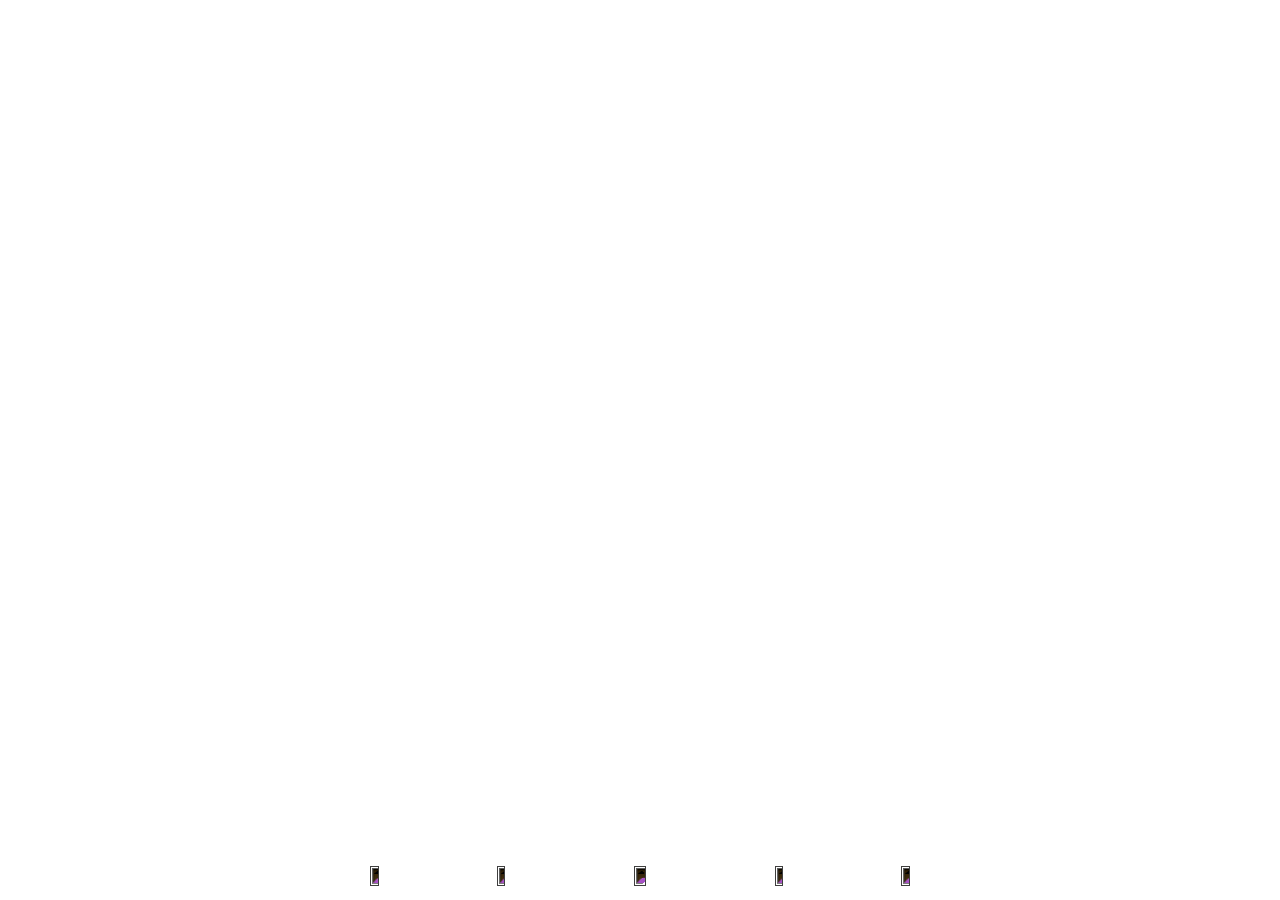
==== docs/index.html @ 8ed99b16 "Update index.html" ====
<!DOCTYPE html>
<html lang="en">
<head>
    <meta charset="UTF-8">
    <meta name="viewport" content="width=device-width, initial-scale=1.0">
    <title>Разворачивающийся список</title>
    <link rel="preconnect" href="https://fonts.googleapis.com">
	<link rel="preconnect" href="https://fonts.gstatic.com" crossorigin>
	<link href="https://fonts.googleapis.com/css2?family=Montserrat:ital,wght@0,100..900;1,100..900&family=Noto+Sans+Symbols:wght@100..900&family=Roboto:ital,wght@0,100;0,300;0,400;0,500;0,700;0,900;1,100;1,300;1,400;1,500;1,700;1,900&display=swap" rel="stylesheet">
	<script src="https://telegram.org/js/telegram-web-app.js?56"></script>
	<meta name="viewport" content="width=device-width, initial-scale=1.0, interactive-widget=resizes-content, viewport-fit=cover">
	<meta name="viewport" content="width=device-width, initial-scale=1.0, user-scalable=no"> <title>Блокировка изменения масштаба</title>
	<script src="https://cdn.jsdelivr.net/npm/axios/dist/axios.min.js"></script>
	<meta name="mobile-web-app-capable" content="yes">
	<script src="https://cdnjs.cloudflare.com/ajax/libs/tinycolor/1.4.2/tinycolor.min.js"></script>
	</style> <script src="https://cdn.jsdelivr.net/npm/canvas-confetti@1.4.0/dist/confetti.browser.min.js"></script>


    <style>
        div {
            position: fixed;
            bottom: 0; /* Расстояние от нижнего края окна */
            left: 0; /* Расстояние от левого края окна (можно поменять на right) */
            width: 100%; /* Чтобы элемент растянулся по всей ширине */
            background-color: var(--tg-theme-button-color); /* Пример фона */
            text-align: center;
            padding-top: 20px;
            padding-bottom: 10px;
            border-top-left-radius: 10px;
            border-top-right-radius: 10px;
        }

        span {
            margin-right: 5px;
            margin-left: 5px;
        }

        img {
            margin-right: 10px;
            margin-left: 10px;
            filter: invert()
        }
    </style>
</head>
<body>

    <div>
        <img src = 'https://cdn-icons-png.flaticon.com/512/813/813670.png' width="8%" height="8%">
        <img src = 'https://cdn-icons-png.flaticon.com/512/3005/3005154.png' width="8%" height="8%">
        <img src = 'https://cdn-icons-png.flaticon.com/512/262/262038.png' width="10%" height="10%">
        <img src = 'https://cdn-icons-png.flaticon.com/512/149/149309.png' width="8%" height="8%">
        <img src = 'https://cdn-icons-png.flaticon.com/512/1159/1159740.png' width="8%" height="8%">
    </div>


</body>
</html>
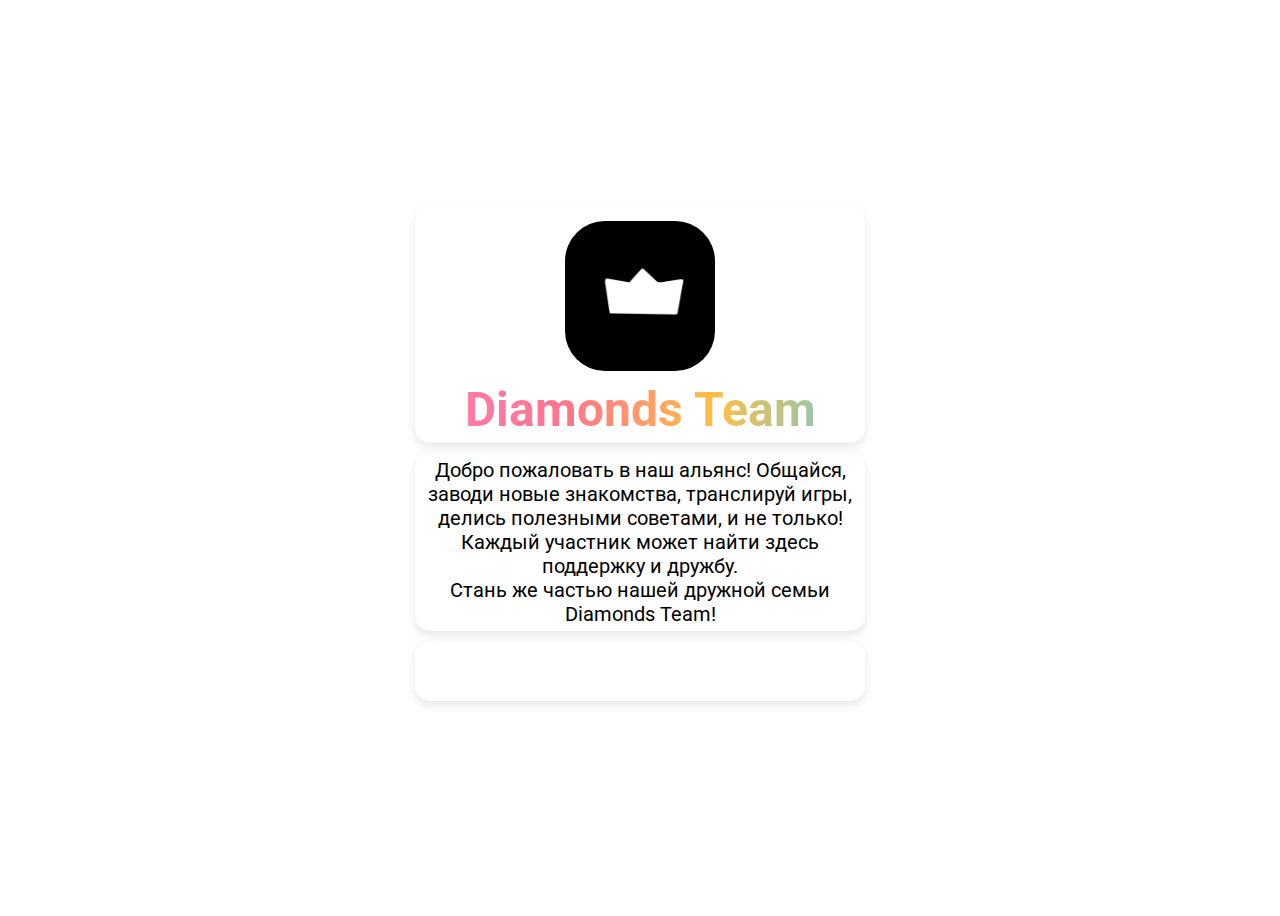
==== commit d9baa30b: "Update index.html" ====
--- a/docs/index.html
+++ b/docs/index.html
@@ -1,10 +1,7 @@
 <!DOCTYPE html>
-<html lang="en">
 <head>
-    <meta charset="UTF-8">
-    <meta name="viewport" content="width=device-width, initial-scale=1.0">
-    <title>Разворачивающийся список</title>
-    <link rel="preconnect" href="https://fonts.googleapis.com">
+	<title>Diamonds Team (тест)</title>
+	<link rel="preconnect" href="https://fonts.googleapis.com">
 	<link rel="preconnect" href="https://fonts.gstatic.com" crossorigin>
 	<link href="https://fonts.googleapis.com/css2?family=Montserrat:ital,wght@0,100..900;1,100..900&family=Noto+Sans+Symbols:wght@100..900&family=Roboto:ital,wght@0,100;0,300;0,400;0,500;0,700;0,900;1,100;1,300;1,400;1,500;1,700;1,900&display=swap" rel="stylesheet">
 	<script src="https://telegram.org/js/telegram-web-app.js?56"></script>
@@ -14,44 +11,553 @@
 	<meta name="mobile-web-app-capable" content="yes">
 	<script src="https://cdnjs.cloudflare.com/ajax/libs/tinycolor/1.4.2/tinycolor.min.js"></script>
 	</style> <script src="https://cdn.jsdelivr.net/npm/canvas-confetti@1.4.0/dist/confetti.browser.min.js"></script>
-
-
-    <style>
-        div {
-            position: fixed;
-            bottom: 0; /* Расстояние от нижнего края окна */
-            left: 0; /* Расстояние от левого края окна (можно поменять на right) */
-            width: 100%; /* Чтобы элемент растянулся по всей ширине */
-            background-color: var(--tg-theme-button-color); /* Пример фона */
-            text-align: center;
-            padding-top: 20px;
-            padding-bottom: 10px;
-            border-top-left-radius: 10px;
-            border-top-right-radius: 10px;
+</head>
+
+<style>
+	
+	:root {
+		--tg-theme-secondary-bg-color: var(--tg-theme-secondary-bg-color);
+		--tg-theme-text-color: var(--tg-theme-text-color);
+		--tg-theme-button-color: var(--tg-theme-button-color);
+		--tg-theme-text-color: var(--tg-theme-text-color);
+		
+	}
+	
+	body {
+		justify-content: center;
+		align-items: center;
+		height: 100vh;
+		text-align: center;
+		display: flex;
+		color: var(--tg-theme-text-color);
+		font-family: 'Roboto', Arial;
+		font-size: 20px;
+		background-color: var(--tg-theme-secondary-bg-color);
+		user-select: none;
+		margin-left: 15px;
+		margin-right: 15px;
+		outline: none;
+	}
+	
+	img {
+		margin: 10px;
+		border: 2px solid var(--tg-theme-button-color);
+		width: 150px;
+		height: 150px;
+		margin-left: auto; margin-right: auto;
+		border-radius: 40px;
+		box-shadow: 0 0 20px var(--tg-theme-button-color);
+		display: block;
+	}
+
+	button {
+		margin: 10px;
+		font-family: 'Roboto', Arial;
+		font-size: 20px;
+		border-radius: 15px;
+		color: white;	
+		margin-left: auto; margin-right: auto;
+		background-color: var(--tg-theme-button-color);
+		border: none;
+		padding: 10px 20px;
+		width: 335px;
+		height: 60px;
+		display: block;
+		cursor: pointer;
+            	transition: transform 0.5s
+	}
+
+	button:active {
+            transform: scale(0.5)
         }
-
-        span {
-            margin-right: 5px;
-            margin-left: 5px;
+	
+	.n {
+		text-align: center;
+		background-color: var(--tg-theme-bg-color);
+		margin-bottom: 10px;
+		padding: 5px;
+		border-radius: 15px;
+		box-shadow: 0 4px 10px rgba(0, 0, 0, 0.1);
+	}
+
+	.p {
+		box-shadow: 0 4px 10px rgba(0, 0, 0, 0.1);
+		background-color: var(--tg-theme-bg-color);
+		border-radius: 15px;
+		padding: 5px;
+		margin: 0;
+		padding-left: 10px;
+		padding-right: 10px;
+	}
+
+	h1 {
+		margin: 0;
+		padding: 0;
+	}
+	
+	h6 {
+		margin: 0;
+		padding-left: 0;
+		padding-right: 0;
+		padding-top: 0;
+		padding-bottom: 0;
+	}
+
+	#block1 {
+		display: block;
+	}
+
+	input {
+		margin-left: auto; margin-right: auto;
+		background-color: var(--tg-theme-secondary-bg-color);
+		border: 2px solid var(--tg-theme-button-color);
+		border-radius: 15px;
+		width: 331px;
+		height: 58px;
+		padding: 0;
+		padding-left: 2px;
+		color: var(--tg-theme-text-color);
+		font-family: 'Roboto', Arial;
+		font-size: 20px;
+		text-transform: uppercase;
+	}
+
+	input:focus {
+		outline: none;
+		box-shadow: 0 0 20px var(--tg-theme-button-color);
+	}
+
+	hr {
+		color: var(--tg-theme-section-separator-color);
+		margin: 6px;
+		width: 40%;
+		margin-left: auto; margin-right: auto;
+	}
+
+	#p1 {
+		margin: 4px;
+	}
+
+	#b {
+	}
+
+	#block2 {
+		display: none;
+	}
+
+	#bst1 {
+	}
+
+	.prodol {
+		width: 100%;
+		box-shadow: 0 4px 10px rgba(0, 0, 0, 0.1);
+	}
+
+	#block3 {
+		display: none;
+	}
+
+	.error {
+		color: red;
+	}
+
+	#no {
+		background-color: red;
+	}
+
+	#block4 {
+		display: none;
+	}
+
+	.checkbox {
+		appearance: none; -webkit-appearance: none; -moz-appearance: none;
+		margin: 10px;
+		border-radius: 5px;
+		color: var(--tg-theme-button-color);
+		background-color: transparent;
+		border: 2px solid var(--tg-theme-button-color);
+		margin-left: 0; margin-right: 0;
+		padding: 0;
+		width: 25px;
+		height: 25px;
+		display: flex;
+	}
+
+	.span {
+		justify-content: center;
+		padding: 0;
+		margin: 0;
+		align-items: center;
+		text-align: center;
+		display: flex;
+	}
+
+	.span input[type='checkbox'] {
+		margin-right: 5px;
+	}
+
+	div {
+		max-width: 450px;
+	}
+
+	.pyst {
+		padding-top: 6px;
+		margin: 0;
+		padding: 0;
+	}
+
+	.blurred {
+        	position: absolute;
+	        top: 0;
+	        left: 0;
+	        width: 100%;
+	        height: 100%;
+		backdrop-filter: blur(30px);
+	        -webkit-backdrop-filter: blur(30px);
+	        display: none;
+	        z-index: 1;
         }
 
-        img {
-            margin-right: 10px;
-            margin-left: 10px;
-            filter: invert()
+	.overlay {
+            position: absolute;
+            top: 50%;
+            left: 50%;
+	    transform: translate(-50%, -50%);
+            -webkit-transform: translate(-50%, -50%);
+            background-color: transparent;
+            padding: 20px;
+            display: none;
+            z-index: 2;
         }
-    </style>
-</head>
-<body>
-
-    <div>
-        <img src = 'https://cdn-icons-png.flaticon.com/512/813/813670.png' width="8%" height="8%">
-        <img src = 'https://cdn-icons-png.flaticon.com/512/3005/3005154.png' width="8%" height="8%">
-        <img src = 'https://cdn-icons-png.flaticon.com/512/262/262038.png' width="10%" height="10%">
-        <img src = 'https://cdn-icons-png.flaticon.com/512/149/149309.png' width="8%" height="8%">
-        <img src = 'https://cdn-icons-png.flaticon.com/512/1159/1159740.png' width="8%" height="8%">
-    </div>
-
+
+	.butt {
+            z-index: 3;
+        }
+
+	.pp {
+		box-shadow: 0 4px 10px rgba(0, 0, 0, 0.1);
+		background-color: var(--tg-theme-bg-color);
+		border-radius: 15px;
+		padding: 5px;
+		margin: 0;
+		padding-left: 10px;
+		padding-right: 10px;
+	}
+
+	#block5 {
+		display: none;
+	}
+
+	.gif {
+		position: absolute;
+		width: 85%;
+	        height: 100%;
+	        display: flex;
+	        align-items: center;
+	        justify-content: center;
+		margin: 0;
+		border: 0;
+		margin-left: 0; margin-right: 0;
+		border-radius: 0;
+		box-shadow: none;
+		display: block;
+		z-index: 1;
+		pointer-events: none;
+	}
+
+	#finish0 {
+		width: 100%;
+	}
+
+	a, a:focus, a:hover, a:active {
+		text-decoration: none;
+		color: var(--tg-theme-button-color);
+	}
+
+	#mmm {
+		margin-top: 0;
+	}
+
+	#zzz2 {
+		margin-bottom: 0;
+		padding-bottom: 0;
+	}
+
+	.zxz {
+            font-size: 3rem;
+            font-weight: bold;
+            background: linear-gradient(90deg, #ff7eb3, #ff758c, #ffbf45, #71c9ce);
+            -webkit-background-clip: text;
+            -webkit-text-fill-color: transparent;
+        }
+	
+</style>
+
+<body>    
+	<div id = 'block1'>
+	<div class = 'n' id = 'bst'>
+	<img
+		src="./DT.jpg"
+		alt="Diamonds Team иконка"
+		width="40%">
+		<h6 class = 'zxz'>Diamonds Team</h6>
+	</div>
+	
+	<div>
+		<p class = 'p' id = 'bst1'>Добро пожаловать в наш альянс! Общайся, заводи новые знакомства, транслируй игры, делись полезными советами, и не только! Каждый участник может найти здесь поддержку и дружбу.<br>Стань же частью нашей дружной семьи Diamonds Team!</p>
+		<button id = 'prodol' class = 'prodol' onclick = 'x()'>Продолжить</button>
+	</div>
+	</div>
+
+	<div id = 'block2'>
+		<h1>Авторизация</h1>
+	<div class = 'n' id = 'b'>
+		<p id = 'p1'>Для того, чтобы пройти дальше, тебе нужно ввести свой игровой тег-ID.</p>
+		<input id = 'avt' placeholder = '#EXAMPLE' value = '#' onkeydown="a(event)"><br>
+		<button id = 'yyy' onclick = 'y()'>Авторизоваться</button>
+	</div>
+		<p id = 'prover' class = 'error'></p>
+	</div>
+
+	
+	<div class="blurred"></div>
+	<div id = 'false_club' class = 'overlay'>
+		<div class = 'pp'>
+			<h1>Ты уверен?</h1>
+			<hr>
+			<p class = 'pyst'>Судя по данным твоего игрового аккаунта, ты не являешься участником альянса Diamonds Team.<br>Всё ровно хочешь продолжить вступление?</p>
+			<button onclick = 'b()'>Продолжить</button>
+			<button onclick = 'b1()'>Отмена</button>
+		</div>
+	</div>
+	
+	<div id = 'block3' class = 'content'>
+		<div class = 'n'>
+			<img id = 'icon' src = ''>
+			<h1 id = 'nick''></h1>
+		</div>
+		
+		<div class = 'p'>
+			<p class = 'pyst'>Это твой игровой аккаунт?</p>
+		
+			<button onclick = 'z()'>Да</button>
+			<button id = 'no'>Нет</button>
+		</div>
+	</div>
+
+	<div id = 'block4' id = 'zzz2'>
+		<a href = 'https://telegra.ph/DOBRO-POZHALOVAT-V-DIMONDS-TEAM-14-05-22' target="_blank"><h1>Правила</h1></a>
+		<p class = 'n' id = 'mmm'>На этом этапе тебе необходимо ознакомиться с основными правилами альянса. Это важно, чтобы в дальнейшем избежать ошибок, которые могут повлечь за собой последствия в виде наказаний. Мы стремимся создать дружелюбную и безопасную среду для всех участников, поэтому соблюдение правил является обязательным.
+Нажимая на галочку ниже, ты подтверждаешь своё ознакомление с правилами и их соблюдение</p>
+		<div class = 'p'>
+		<label class = 'span'>
+			<input type = 'checkbox' class = 'checkbox' id = 'zzz'>
+			<span>Я подтверждаю.</span>
+		</label>
+		<button id = 'zzz1' disabled onclick = 'v()'>Продолжить</button>
+		</div>
+	</div>
+
+	<div id = 'block5'>
+		<convas id = 'gif'></convas>
+		<h1>Финиш!</h1>
+		<p class = 'p'>Поздравляю! Ты успешно прошел все этапы вступления в наш альянс. Остался последний шаг. Присоединяйся к нашему Telegram-чату, чтобы быть в курсе всех новостей и событий. Мы уверены, что вместе мы сможем достичь новых высот и преодолеть любые препятствия. Нажми на ссылку ниже, чтобы присоединиться:</p>
+		<button onclick = "finishh()" id = 'finish0'>Присоединиться</button>
+	</div>
+	
+	<script>
+		const bg = getComputedStyle(document.documentElement).getPropertyValue ('--tg-theme-secondary-bg-color');
+		const bg1 = getComputedStyle(document.documentElement).getPropertyValue('--tg-theme-bg-color');
+
+		const bg2 = getComputedStyle(document.documentElement).getPropertyValue('--tg-theme-button-color');
+		const bg3 = getComputedStyle(document.documentElement).getPropertyValue('--tg-theme-text-color');
+		
+		function tema () {
+			const color = tinycolor(bg1).darken(5).toString();
+			if (Telegram.WebApp.colorScheme === 'dark') {
+				document.addEventListener('DOMContentLoaded', () => {
+	    				const elements = document.querySelectorAll('.n');
+	    				elements.forEach(element => {
+	        				element.style.setProperty('background-color', color);
+	    				});
+					
+					const elements1 = document.querySelectorAll('.p');
+					elements1.forEach(element => {
+	        				element.style.setProperty('background-color', color);
+	    				});
+				});
+			} else {
+				document.addEventListener('DOMContentLoaded', () => {
+	    				const elements = document.querySelectorAll('body');
+	    				elements.forEach(element => {
+	        				element.style.setProperty('background-color', color);
+	    				});
+				});
+			}
+		}
+		
+		function tema1 () {
+			document.addEventListener('DOMContentLoaded', () => {
+				const buttons = document.querySelectorAll('button');
+        			buttons.forEach(button => {
+        				button.style.setProperty('color', 'black');
+    				});
+			});
+		}
+
+		if (bg === bg1) {
+			tema ();
+		}
+			
+		if (bg3 === bg2) {
+			tema1 ();
+		}
+		
+		/* if (Telegram.WebApp.platform === 'ios') {
+			if (Telegram.WebApp.colorScheme === 'dark') {
+				document.addEventListener('DOMContentLoaded', () => {
+		    			const elements = document.querySelectorAll('.n');
+		    			elements.forEach(element => {
+		        			element.style.setProperty('background-color', bg);
+		    			});
+						
+					const elements1 = document.querySelectorAll('.p');
+					elements1.forEach(element => {
+		        			element.style.setProperty('background-color', bg);
+		    			});
+				});
+	
+				document.addEventListener('DOMContentLoaded', () => {
+		    			const elements = document.querySelectorAll('body');
+		    			elements.forEach(element => {
+		        			element.style.setProperty('background-color', bg1);
+		    			});
+				});
+			}
+		} */
+		
+	</script>
+	
+	<script>
+		function x() {
+			document.getElementById ('block1').style.display = 'none';
+			document.getElementById ('block2').style.display = 'block';
+		}
+
+		let tg = window.Telegram.WebApp;
+		tg.expand();
+	</script>
+
+	<script>
+		function a(event) { 
+			if (event.key === "Enter") {
+				y();
+			}
+		}
+
+		function b() {
+			const blurred = document.querySelector('.blurred');
+		        const overlay = document.querySelector('.overlay');
+		        blurred.style.display = 'none';
+		        overlay.style.display = 'none';
+		        overlay.style.filter = 'block';
+			document.getElementById ('block3').style.display = 'none';
+			document.getElementById ('false_club').style.display = 'none';
+			document.getElementById ('block4').style.display = 'block';
+		}
+
+		function b1() {
+			Telegram.WebApp.close();
+		}
+			
+		function y() {
+			var g = document.getElementById ('avt').value;
+			var g1 = g.substring(1);
+			if (g === '' || g1 === '') {
+				var er = document.getElementById ('prover');
+				er.innerHTML = '*Поле ввода не содержит никакой информации. Пожалуйста, заполни его.'
+			}
+			else if (g.includes ('#')) {
+				axios.get('https://noone0001.pythonanywhere.com/profile/' + g1)
+				.then(response => {
+					zapr = response.data
+					if (response.data.status === 'tr') {
+						var icon = document.getElementById('icon');
+						icon.src = response.data.icon;
+	
+						var nick = document.getElementById('nick');
+						nick.innerHTML = response.data.name;
+							
+						document.getElementById ('block2').style.display = 'none';
+						document.getElementById ('block3').style.display = 'block';
+					} else {
+						var er = document.getElementById ('prover');
+						er.innerHTML = '*Некорректный тег-ID. Попробуй ещё раз.';
+					}
+				});
+				
+			} else {
+				var er = document.getElementById ('prover');
+				er.innerHTML = '*Игровой тег-ID должен содержать символ "#".'
+			}
+		}
+		
+		function z() {
+			if (zapr.club === 'Green Diamond' || zapr.club === 'Red Diamonds' || zapr.club === 'Blue Diamonds' || zapr.club === 'Pink Diamonds') {
+				document.getElementById ('block3').style.display = 'none';
+				document.getElementById ('block4').style.display = 'block';
+			
+			} else {
+				// document.getElementById ('block3').style.display = 'none';
+				// document.getElementById ('false_club').style.display = 'block';
+		        	const blurred = document.querySelector('.blurred');
+		            	const overlay = document.querySelector('.overlay');
+		            	blurred.style.display = 'block';
+		            	overlay.style.display = 'block';
+		            	overlay.style.filter = 'none';
+			        
+			}
+		}
+
+		document.getElementById('zzz').addEventListener('change', function() { 
+			document.getElementById('zzz1').disabled = !this.checked; 
+		});
+		
+		function v() {
+			document.getElementById ('block4').style.display = 'none';
+			document.getElementById ('block5').style.display = 'block';
+
+		function createConfetti() {
+            		confetti ({
+	                	particleCount: 50,
+	                	angle: 90,
+	                	spread: 90,
+	                	startVelocity: 60,
+	                	origin: { x: Math.random(), y: 0 },
+	                	ticks: 300,
+	                	gravity: 1,
+	                	colors: ['#ff5733', '#33ff57', '#3357ff', '#ff33a1', '#a133ff']
+	            	});
+        	}
+
+        // Создаем конфетти каждые 50 миллисекунд
+        setInterval(createConfetti, 100);
+		}
+
+	function finishh() {
+		let data = {
+			stat: 'tr',
+			name: zapr.name,
+			club: zapr.club
+		}
+
+		const tg = window.Telegram.WebApp;
+		tg.sendData(JSON.stringify(data));
+		Telegram.WebApp.close();
+		window.location.href = 'https://t.me/diamondsteam_bs';
+	}
+		
+	</script>
 
 </body>
-</html>
+</html>	
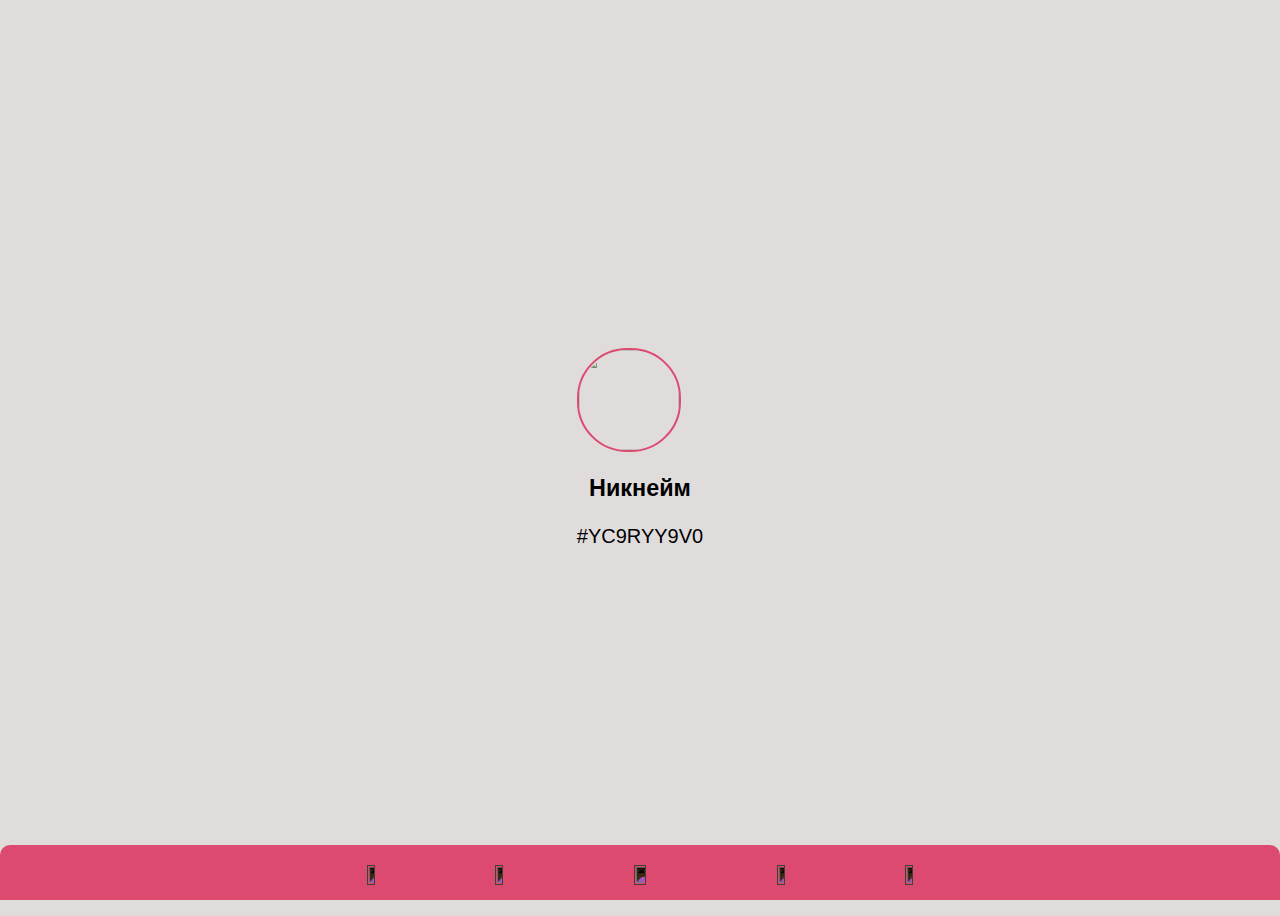
==== commit 386a3b06: "Update index.html" ====
--- a/docs/index.html
+++ b/docs/index.html
@@ -1,563 +1,121 @@
 <!DOCTYPE html>
+<html lang="en">
 <head>
-	<title>Diamonds Team (тест)</title>
-	<link rel="preconnect" href="https://fonts.googleapis.com">
-	<link rel="preconnect" href="https://fonts.gstatic.com" crossorigin>
-	<link href="https://fonts.googleapis.com/css2?family=Montserrat:ital,wght@0,100..900;1,100..900&family=Noto+Sans+Symbols:wght@100..900&family=Roboto:ital,wght@0,100;0,300;0,400;0,500;0,700;0,900;1,100;1,300;1,400;1,500;1,700;1,900&display=swap" rel="stylesheet">
-	<script src="https://telegram.org/js/telegram-web-app.js?56"></script>
-	<meta name="viewport" content="width=device-width, initial-scale=1.0, interactive-widget=resizes-content, viewport-fit=cover">
-	<meta name="viewport" content="width=device-width, initial-scale=1.0, user-scalable=no"> <title>Блокировка изменения масштаба</title>
-	<script src="https://cdn.jsdelivr.net/npm/axios/dist/axios.min.js"></script>
-	<meta name="mobile-web-app-capable" content="yes">
-	<script src="https://cdnjs.cloudflare.com/ajax/libs/tinycolor/1.4.2/tinycolor.min.js"></script>
-	</style> <script src="https://cdn.jsdelivr.net/npm/canvas-confetti@1.4.0/dist/confetti.browser.min.js"></script>
-</head>
+    <meta charset="UTF-8">
+    <meta name="viewport" content="width=device-width, initial-scale=1.0">
+    <title>Разворачивающийся список</title>
 
-<style>
-	
-	:root {
-		--tg-theme-secondary-bg-color: var(--tg-theme-secondary-bg-color);
-		--tg-theme-text-color: var(--tg-theme-text-color);
-		--tg-theme-button-color: var(--tg-theme-button-color);
-		--tg-theme-text-color: var(--tg-theme-text-color);
-		
-	}
-	
-	body {
-		justify-content: center;
-		align-items: center;
-		height: 100vh;
-		text-align: center;
-		display: flex;
-		color: var(--tg-theme-text-color);
-		font-family: 'Roboto', Arial;
-		font-size: 20px;
-		background-color: var(--tg-theme-secondary-bg-color);
-		user-select: none;
-		margin-left: 15px;
-		margin-right: 15px;
-		outline: none;
-	}
-	
-	img {
-		margin: 10px;
-		border: 2px solid var(--tg-theme-button-color);
-		width: 150px;
-		height: 150px;
-		margin-left: auto; margin-right: auto;
-		border-radius: 40px;
-		box-shadow: 0 0 20px var(--tg-theme-button-color);
-		display: block;
-	}
 
-	button {
-		margin: 10px;
-		font-family: 'Roboto', Arial;
-		font-size: 20px;
-		border-radius: 15px;
-		color: white;	
-		margin-left: auto; margin-right: auto;
-		background-color: var(--tg-theme-button-color);
-		border: none;
-		padding: 10px 20px;
-		width: 335px;
-		height: 60px;
-		display: block;
-		cursor: pointer;
-            	transition: transform 0.5s
-	}
+    <style>
+        body {
+            justify-content: center;
+            align-items: center;
+            height: 100vh;
+            text-align: center;
+            display: flex;
+            color: var(--tg-theme-text-color);
+            font-family: 'Roboto', Arial;
+            font-size: 20px;
+            background-color: rgb(224, 220, 220);
+            user-select: none;
+            margin-left: 15px;
+            margin-right: 15px;
+            outline: none;
+	    }
 
-	button:active {
-            transform: scale(0.5)
-        }
-	
-	.n {
-		text-align: center;
-		background-color: var(--tg-theme-bg-color);
-		margin-bottom: 10px;
-		padding: 5px;
-		border-radius: 15px;
-		box-shadow: 0 4px 10px rgba(0, 0, 0, 0.1);
-	}
+        #menu {
+            position: fixed;
+            bottom: 0;
+            left: 0;
+            width: 100%;
+            background-color: rgb(221, 74, 111);
+            text-align: center;
+            padding-top: 20px;
+            padding-bottom: 10px;
+            border-top-left-radius: 10px;
+            border-top-right-radius: 10px;
+            transition: 500ms;
 
-	.p {
-		box-shadow: 0 4px 10px rgba(0, 0, 0, 0.1);
-		background-color: var(--tg-theme-bg-color);
-		border-radius: 15px;
-		padding: 5px;
-		margin: 0;
-		padding-left: 10px;
-		padding-right: 10px;
-	}
-
-	h1 {
-		margin: 0;
-		padding: 0;
-	}
-	
-	h6 {
-		margin: 0;
-		padding-left: 0;
-		padding-right: 0;
-		padding-top: 0;
-		padding-bottom: 0;
-	}
-
-	#block1 {
-		display: block;
-	}
-
-	input {
-		margin-left: auto; margin-right: auto;
-		background-color: var(--tg-theme-secondary-bg-color);
-		border: 2px solid var(--tg-theme-button-color);
-		border-radius: 15px;
-		width: 331px;
-		height: 58px;
-		padding: 0;
-		padding-left: 2px;
-		color: var(--tg-theme-text-color);
-		font-family: 'Roboto', Arial;
-		font-size: 20px;
-		text-transform: uppercase;
-	}
-
-	input:focus {
-		outline: none;
-		box-shadow: 0 0 20px var(--tg-theme-button-color);
-	}
-
-	hr {
-		color: var(--tg-theme-section-separator-color);
-		margin: 6px;
-		width: 40%;
-		margin-left: auto; margin-right: auto;
-	}
-
-	#p1 {
-		margin: 4px;
-	}
-
-	#b {
-	}
-
-	#block2 {
-		display: none;
-	}
-
-	#bst1 {
-	}
-
-	.prodol {
-		width: 100%;
-		box-shadow: 0 4px 10px rgba(0, 0, 0, 0.1);
-	}
-
-	#block3 {
-		display: none;
-	}
-
-	.error {
-		color: red;
-	}
-
-	#no {
-		background-color: red;
-	}
-
-	#block4 {
-		display: none;
-	}
-
-	.checkbox {
-		appearance: none; -webkit-appearance: none; -moz-appearance: none;
-		margin: 10px;
-		border-radius: 5px;
-		color: var(--tg-theme-button-color);
-		background-color: transparent;
-		border: 2px solid var(--tg-theme-button-color);
-		margin-left: 0; margin-right: 0;
-		padding: 0;
-		width: 25px;
-		height: 25px;
-		display: flex;
-	}
-
-	.span {
-		justify-content: center;
-		padding: 0;
-		margin: 0;
-		align-items: center;
-		text-align: center;
-		display: flex;
-	}
-
-	.span input[type='checkbox'] {
-		margin-right: 5px;
-	}
-
-	div {
-		max-width: 450px;
-	}
-
-	.pyst {
-		padding-top: 6px;
-		margin: 0;
-		padding: 0;
-	}
-
-	.blurred {
-        	position: absolute;
-	        top: 0;
-	        left: 0;
-	        width: 100%;
-	        height: 100%;
-		backdrop-filter: blur(30px);
-	        -webkit-backdrop-filter: blur(30px);
-	        display: none;
-	        z-index: 1;
         }
 
-	.overlay {
-            position: absolute;
-            top: 50%;
-            left: 50%;
-	    transform: translate(-50%, -50%);
-            -webkit-transform: translate(-50%, -50%);
-            background-color: transparent;
-            padding: 20px;
-            display: none;
-            z-index: 2;
+        span {
+            margin-right: 5px;
+            margin-left: 5px;
         }
 
-	.butt {
-            z-index: 3;
+        .menu_button {
+            margin-right: 10px;
+            margin-left: 10px;
+            filter: invert()
         }
 
-	.pp {
-		box-shadow: 0 4px 10px rgba(0, 0, 0, 0.1);
-		background-color: var(--tg-theme-bg-color);
-		border-radius: 15px;
-		padding: 5px;
-		margin: 0;
-		padding-left: 10px;
-		padding-right: 10px;
-	}
+        .ava {
+            border: 2px solid rgb(221, 74, 111);
+            width: 100px;
+            height: 100px;
+            overflow: hidden;
+            border-radius: 50px;
+        }
 
-	#block5 {
-		display: none;
-	}
+        .data {
+        }
 
-	.gif {
-		position: absolute;
-		width: 85%;
-	        height: 100%;
-	        display: flex;
-	        align-items: center;
-	        justify-content: center;
-		margin: 0;
-		border: 0;
-		margin-left: 0; margin-right: 0;
-		border-radius: 0;
-		box-shadow: none;
-		display: block;
-		z-index: 1;
-		pointer-events: none;
-	}
+        #dt {
+            position: fixed;
+            top: 0;
+            left: 0;
+            width: 100%;
+            background-color: rgb(221, 74, 111);
+            text-align: center;
+            padding-top: 0;
+            padding-bottom: 2px;
+            opacity: 0.5;
+        }
 
-	#finish0 {
-		width: 100%;
-	}
+        #gl {
+            transition: 500ms;
+        }
 
-	a, a:focus, a:hover, a:active {
-		text-decoration: none;
-		color: var(--tg-theme-button-color);
-	}
+    </style>
+</head>
+<body>
+    <div id = 'gl' onclick="pyst()">
+        <div class="zag">
+            <div class = 'ava'><img src = 'https://avatanplus.com/files/photos/mid/5ed4f2ff1b7441726fd53488.png' width="100%" height="100%"></div>
+            <h3 class = 'data'>Никнейм</h3>
+            <p class = 'data'>#YC9RYY9V0</p>
+        </div>
+    </div>
 
-	#mmm {
-		margin-top: 0;
-	}
+    <div id="menu">
+        <img src = 'https://cdn-icons-png.flaticon.com/512/813/813670.png' width="8%" height="8%" class = 'menu_button'>
+        <img src = 'https://cdn-icons-png.flaticon.com/512/3005/3005154.png' width="8%" height="8%" class = 'menu_button'>
+        <img src = 'https://cdn-icons-png.flaticon.com/512/262/262038.png' width="10%" height="10%" class = 'menu_button' onclick = 'plus()'>
+        <img src = 'https://cdn-icons-png.flaticon.com/512/149/149309.png' width="8%" height="8%" class = 'menu_button'>
+        <img src = 'https://cdn-icons-png.flaticon.com/512/1159/1159740.png' width="8%" height="8%" class = 'menu_button'>
+    </div>
 
-	#zzz2 {
-		margin-bottom: 0;
-		padding-bottom: 0;
-	}
+    <script>
+        function plus() {
+            const menu = document.getElementById("menu");
+            if (menu.style.paddingTop === '20px') {
+                menu.style.paddingTop = '200px';
+                const gl = document.getElementById("gl");
+                gl.style.filter = 'blur(5px)';
+            } else {
+                menu.style.paddingTop = '20px';
+                const gl = document.getElementById("gl");
+                gl.style.filter = 'blur(0)';
+            }
+        }
 
-	.zxz {
-            font-size: 3rem;
-            font-weight: bold;
-            background: linear-gradient(90deg, #ff7eb3, #ff758c, #ffbf45, #71c9ce);
-            -webkit-background-clip: text;
-            -webkit-text-fill-color: transparent;
+        function pyst() {
+            const gl = document.getElementById("gl");
+            if (gl.style.filter === 'blur(5px)') {
+                document.getElementById("menu").style.paddingTop = '20px';
+                gl.style.filter = 'blur(0)'
+            }
         }
-	
-</style>
-
-<body>    
-	<div id = 'block1'>
-	<div class = 'n' id = 'bst'>
-	<img
-		src="./DT.jpg"
-		alt="Diamonds Team иконка"
-		width="40%">
-		<h6 class = 'zxz'>Diamonds Team</h6>
-	</div>
-	
-	<div>
-		<p class = 'p' id = 'bst1'>Добро пожаловать в наш альянс! Общайся, заводи новые знакомства, транслируй игры, делись полезными советами, и не только! Каждый участник может найти здесь поддержку и дружбу.<br>Стань же частью нашей дружной семьи Diamonds Team!</p>
-		<button id = 'prodol' class = 'prodol' onclick = 'x()'>Продолжить</button>
-	</div>
-	</div>
-
-	<div id = 'block2'>
-		<h1>Авторизация</h1>
-	<div class = 'n' id = 'b'>
-		<p id = 'p1'>Для того, чтобы пройти дальше, тебе нужно ввести свой игровой тег-ID.</p>
-		<input id = 'avt' placeholder = '#EXAMPLE' value = '#' onkeydown="a(event)"><br>
-		<button id = 'yyy' onclick = 'y()'>Авторизоваться</button>
-	</div>
-		<p id = 'prover' class = 'error'></p>
-	</div>
-
-	
-	<div class="blurred"></div>
-	<div id = 'false_club' class = 'overlay'>
-		<div class = 'pp'>
-			<h1>Ты уверен?</h1>
-			<hr>
-			<p class = 'pyst'>Судя по данным твоего игрового аккаунта, ты не являешься участником альянса Diamonds Team.<br>Всё ровно хочешь продолжить вступление?</p>
-			<button onclick = 'b()'>Продолжить</button>
-			<button onclick = 'b1()'>Отмена</button>
-		</div>
-	</div>
-	
-	<div id = 'block3' class = 'content'>
-		<div class = 'n'>
-			<img id = 'icon' src = ''>
-			<h1 id = 'nick''></h1>
-		</div>
-		
-		<div class = 'p'>
-			<p class = 'pyst'>Это твой игровой аккаунт?</p>
-		
-			<button onclick = 'z()'>Да</button>
-			<button id = 'no'>Нет</button>
-		</div>
-	</div>
-
-	<div id = 'block4' id = 'zzz2'>
-		<a href = 'https://telegra.ph/DOBRO-POZHALOVAT-V-DIMONDS-TEAM-14-05-22' target="_blank"><h1>Правила</h1></a>
-		<p class = 'n' id = 'mmm'>На этом этапе тебе необходимо ознакомиться с основными правилами альянса. Это важно, чтобы в дальнейшем избежать ошибок, которые могут повлечь за собой последствия в виде наказаний. Мы стремимся создать дружелюбную и безопасную среду для всех участников, поэтому соблюдение правил является обязательным.
-Нажимая на галочку ниже, ты подтверждаешь своё ознакомление с правилами и их соблюдение</p>
-		<div class = 'p'>
-		<label class = 'span'>
-			<input type = 'checkbox' class = 'checkbox' id = 'zzz'>
-			<span>Я подтверждаю.</span>
-		</label>
-		<button id = 'zzz1' disabled onclick = 'v()'>Продолжить</button>
-		</div>
-	</div>
-
-	<div id = 'block5'>
-		<convas id = 'gif'></convas>
-		<h1>Финиш!</h1>
-		<p class = 'p'>Поздравляю! Ты успешно прошел все этапы вступления в наш альянс. Остался последний шаг. Присоединяйся к нашему Telegram-чату, чтобы быть в курсе всех новостей и событий. Мы уверены, что вместе мы сможем достичь новых высот и преодолеть любые препятствия. Нажми на ссылку ниже, чтобы присоединиться:</p>
-		<button onclick = "finishh()" id = 'finish0'>Присоединиться</button>
-	</div>
-	
-	<script>
-		const bg = getComputedStyle(document.documentElement).getPropertyValue ('--tg-theme-secondary-bg-color');
-		const bg1 = getComputedStyle(document.documentElement).getPropertyValue('--tg-theme-bg-color');
-
-		const bg2 = getComputedStyle(document.documentElement).getPropertyValue('--tg-theme-button-color');
-		const bg3 = getComputedStyle(document.documentElement).getPropertyValue('--tg-theme-text-color');
-		
-		function tema () {
-			const color = tinycolor(bg1).darken(5).toString();
-			if (Telegram.WebApp.colorScheme === 'dark') {
-				document.addEventListener('DOMContentLoaded', () => {
-	    				const elements = document.querySelectorAll('.n');
-	    				elements.forEach(element => {
-	        				element.style.setProperty('background-color', color);
-	    				});
-					
-					const elements1 = document.querySelectorAll('.p');
-					elements1.forEach(element => {
-	        				element.style.setProperty('background-color', color);
-	    				});
-				});
-			} else {
-				document.addEventListener('DOMContentLoaded', () => {
-	    				const elements = document.querySelectorAll('body');
-	    				elements.forEach(element => {
-	        				element.style.setProperty('background-color', color);
-	    				});
-				});
-			}
-		}
-		
-		function tema1 () {
-			document.addEventListener('DOMContentLoaded', () => {
-				const buttons = document.querySelectorAll('button');
-        			buttons.forEach(button => {
-        				button.style.setProperty('color', 'black');
-    				});
-			});
-		}
-
-		if (bg === bg1) {
-			tema ();
-		}
-			
-		if (bg3 === bg2) {
-			tema1 ();
-		}
-		
-		/* if (Telegram.WebApp.platform === 'ios') {
-			if (Telegram.WebApp.colorScheme === 'dark') {
-				document.addEventListener('DOMContentLoaded', () => {
-		    			const elements = document.querySelectorAll('.n');
-		    			elements.forEach(element => {
-		        			element.style.setProperty('background-color', bg);
-		    			});
-						
-					const elements1 = document.querySelectorAll('.p');
-					elements1.forEach(element => {
-		        			element.style.setProperty('background-color', bg);
-		    			});
-				});
-	
-				document.addEventListener('DOMContentLoaded', () => {
-		    			const elements = document.querySelectorAll('body');
-		    			elements.forEach(element => {
-		        			element.style.setProperty('background-color', bg1);
-		    			});
-				});
-			}
-		} */
-		
-	</script>
-	
-	<script>
-		function x() {
-			document.getElementById ('block1').style.display = 'none';
-			document.getElementById ('block2').style.display = 'block';
-		}
-
-		let tg = window.Telegram.WebApp;
-		tg.expand();
-	</script>
-
-	<script>
-		function a(event) { 
-			if (event.key === "Enter") {
-				y();
-			}
-		}
-
-		function b() {
-			const blurred = document.querySelector('.blurred');
-		        const overlay = document.querySelector('.overlay');
-		        blurred.style.display = 'none';
-		        overlay.style.display = 'none';
-		        overlay.style.filter = 'block';
-			document.getElementById ('block3').style.display = 'none';
-			document.getElementById ('false_club').style.display = 'none';
-			document.getElementById ('block4').style.display = 'block';
-		}
-
-		function b1() {
-			Telegram.WebApp.close();
-		}
-			
-		function y() {
-			var g = document.getElementById ('avt').value;
-			var g1 = g.substring(1);
-			if (g === '' || g1 === '') {
-				var er = document.getElementById ('prover');
-				er.innerHTML = '*Поле ввода не содержит никакой информации. Пожалуйста, заполни его.'
-			}
-			else if (g.includes ('#')) {
-				axios.get('https://noone0001.pythonanywhere.com/profile/' + g1)
-				.then(response => {
-					zapr = response.data
-					if (response.data.status === 'tr') {
-						var icon = document.getElementById('icon');
-						icon.src = response.data.icon;
-	
-						var nick = document.getElementById('nick');
-						nick.innerHTML = response.data.name;
-							
-						document.getElementById ('block2').style.display = 'none';
-						document.getElementById ('block3').style.display = 'block';
-					} else {
-						var er = document.getElementById ('prover');
-						er.innerHTML = '*Некорректный тег-ID. Попробуй ещё раз.';
-					}
-				});
-				
-			} else {
-				var er = document.getElementById ('prover');
-				er.innerHTML = '*Игровой тег-ID должен содержать символ "#".'
-			}
-		}
-		
-		function z() {
-			if (zapr.club === 'Green Diamond' || zapr.club === 'Red Diamonds' || zapr.club === 'Blue Diamonds' || zapr.club === 'Pink Diamonds') {
-				document.getElementById ('block3').style.display = 'none';
-				document.getElementById ('block4').style.display = 'block';
-			
-			} else {
-				// document.getElementById ('block3').style.display = 'none';
-				// document.getElementById ('false_club').style.display = 'block';
-		        	const blurred = document.querySelector('.blurred');
-		            	const overlay = document.querySelector('.overlay');
-		            	blurred.style.display = 'block';
-		            	overlay.style.display = 'block';
-		            	overlay.style.filter = 'none';
-			        
-			}
-		}
-
-		document.getElementById('zzz').addEventListener('change', function() { 
-			document.getElementById('zzz1').disabled = !this.checked; 
-		});
-		
-		function v() {
-			document.getElementById ('block4').style.display = 'none';
-			document.getElementById ('block5').style.display = 'block';
-
-		function createConfetti() {
-            		confetti ({
-	                	particleCount: 50,
-	                	angle: 90,
-	                	spread: 90,
-	                	startVelocity: 60,
-	                	origin: { x: Math.random(), y: 0 },
-	                	ticks: 300,
-	                	gravity: 1,
-	                	colors: ['#ff5733', '#33ff57', '#3357ff', '#ff33a1', '#a133ff']
-	            	});
-        	}
-
-        // Создаем конфетти каждые 50 миллисекунд
-        setInterval(createConfetti, 100);
-		}
-
-	function finishh() {
-		let data = {
-			stat: 'tr',
-			name: zapr.name,
-			club: zapr.club
-		}
-
-		const tg = window.Telegram.WebApp;
-		tg.sendData(JSON.stringify(data));
-		Telegram.WebApp.close();
-		window.location.href = 'https://t.me/diamondsteam_bs';
-	}
-		
-	</script>
-
+    </script>
 </body>
-</html>	
+</html>
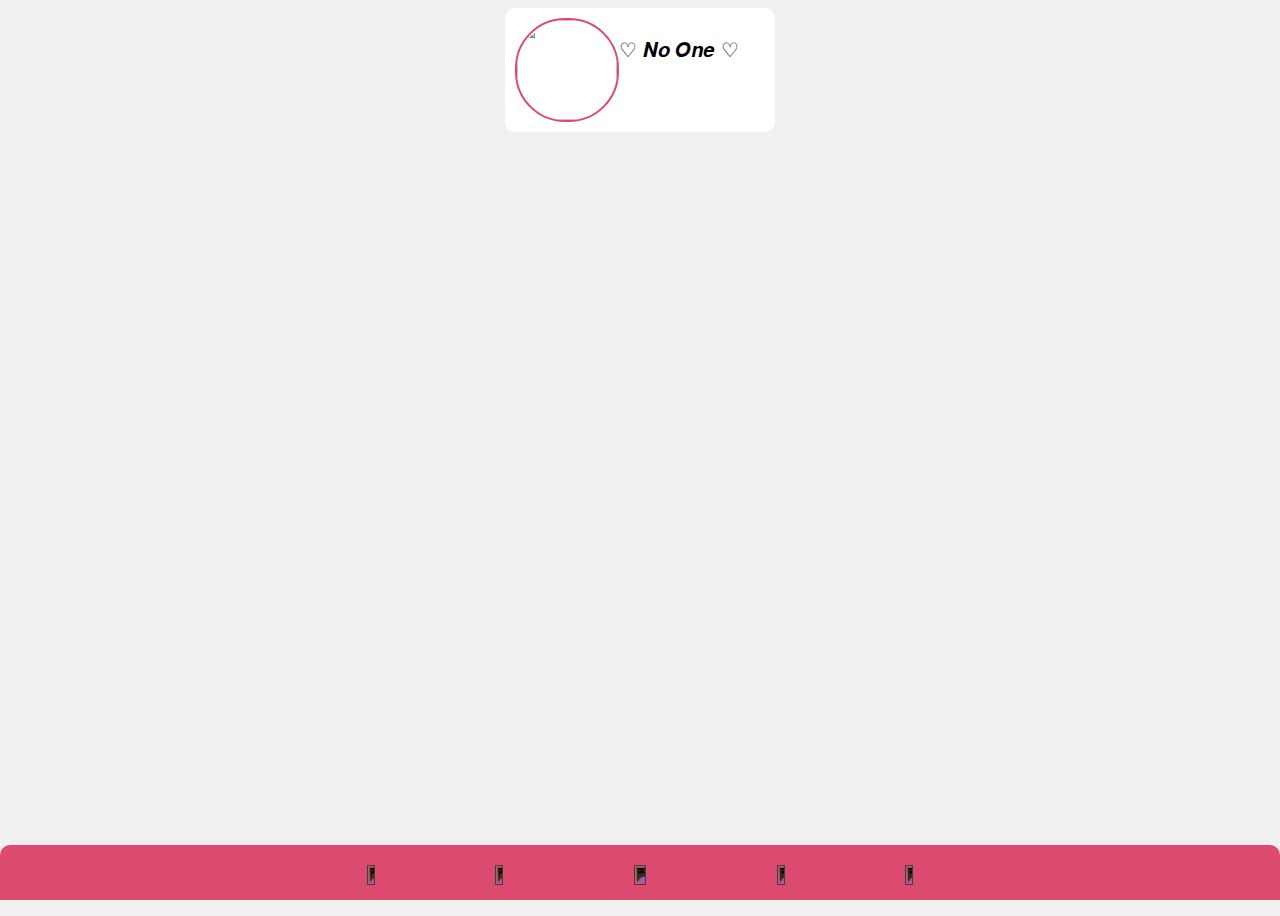
==== commit 9477cddd: "Update index.html" ====
--- a/docs/index.html
+++ b/docs/index.html
@@ -9,14 +9,13 @@
     <style>
         body {
             justify-content: center;
-            align-items: center;
             height: 100vh;
             text-align: center;
             display: flex;
             color: var(--tg-theme-text-color);
             font-family: 'Roboto', Arial;
             font-size: 20px;
-            background-color: rgb(224, 220, 220);
+            background-color: rgb(240, 240, 240);
             user-select: none;
             margin-left: 15px;
             margin-right: 15px;
@@ -76,27 +75,51 @@
             transition: 500ms;
         }
 
+        .div_pyst {
+            justify-content: none;
+            border-radius: 10px;
+            background-color: white;
+            padding: 10px;
+            min-width: 250px;
+            display: flex;
+            text-align: right;
+        }
+
+        p {
+        }
+
     </style>
 </head>
 <body>
     <div id = 'gl' onclick="pyst()">
-        <div class="zag">
+        <div class="div_pyst">
             <div class = 'ava'><img src = 'https://avatanplus.com/files/photos/mid/5ed4f2ff1b7441726fd53488.png' width="100%" height="100%"></div>
-            <h3 class = 'data'>Никнейм</h3>
-            <p class = 'data'>#YC9RYY9V0</p>
+            <p>♡ 𝑵𝒐 𝑶𝒏𝒆 ♡</p>
         </div>
     </div>
 
     <div id="menu">
         <img src = 'https://cdn-icons-png.flaticon.com/512/813/813670.png' width="8%" height="8%" class = 'menu_button'>
         <img src = 'https://cdn-icons-png.flaticon.com/512/3005/3005154.png' width="8%" height="8%" class = 'menu_button'>
-        <img src = 'https://cdn-icons-png.flaticon.com/512/262/262038.png' width="10%" height="10%" class = 'menu_button' onclick = 'plus()'>
+        <img src = 'https://cdn-icons-png.flaticon.com/512/262/262038.png' id = 'plus' width="10%" height="10%" class = 'menu_button' onclick = 'plus()'>
         <img src = 'https://cdn-icons-png.flaticon.com/512/149/149309.png' width="8%" height="8%" class = 'menu_button'>
         <img src = 'https://cdn-icons-png.flaticon.com/512/1159/1159740.png' width="8%" height="8%" class = 'menu_button'>
     </div>
 
     <script>
         function plus() {
+            const element = document.getElementById('plus')
+            element.style.transform = "translateY(-10px)";
+            element.style.transition = "0.2s";
+
+            setTimeout(() => {
+                element.style.transform = "translateY(5px)";
+
+                setTimeout(() => {
+                    element.style.transform = "translateY(0)";
+                }, 200);
+            }, 200);
+
             const menu = document.getElementById("menu");
             if (menu.style.paddingTop === '20px') {
                 menu.style.paddingTop = '200px';
@@ -106,6 +129,7 @@
                 menu.style.paddingTop = '20px';
                 const gl = document.getElementById("gl");
                 gl.style.filter = 'blur(0)';
+
             }
         }
 
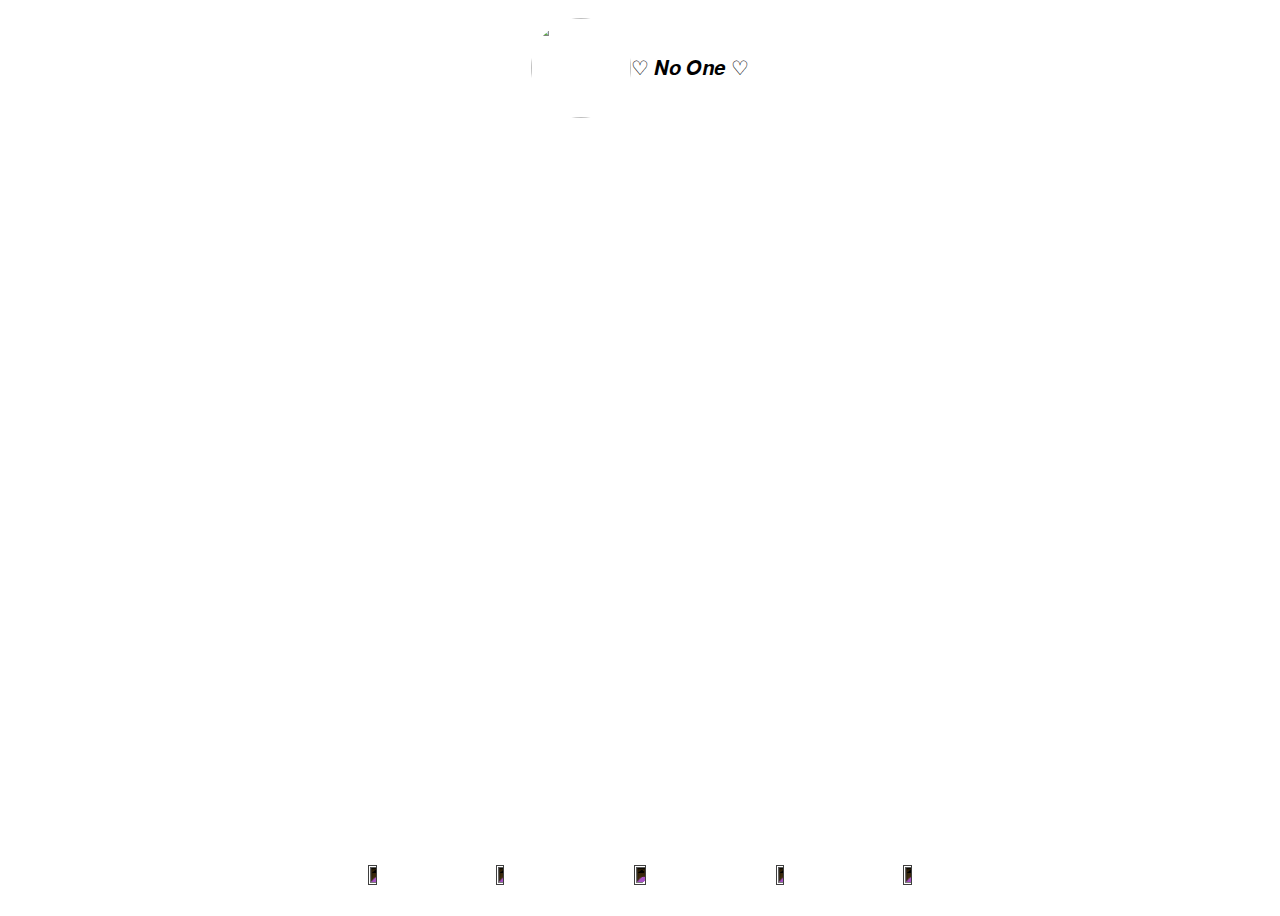
==== commit 4e7cfee1: "Update index.html" ====
--- a/docs/index.html
+++ b/docs/index.html
@@ -4,6 +4,16 @@
     <meta charset="UTF-8">
     <meta name="viewport" content="width=device-width, initial-scale=1.0">
     <title>Разворачивающийся список</title>
+    	<link rel="preconnect" href="https://fonts.googleapis.com">
+	<link rel="preconnect" href="https://fonts.gstatic.com" crossorigin>
+	<link href="https://fonts.googleapis.com/css2?family=Montserrat:ital,wght@0,100..900;1,100..900&family=Noto+Sans+Symbols:wght@100..900&family=Roboto:ital,wght@0,100;0,300;0,400;0,500;0,700;0,900;1,100;1,300;1,400;1,500;1,700;1,900&display=swap" rel="stylesheet">
+	<script src="https://telegram.org/js/telegram-web-app.js?56"></script>
+	<meta name="viewport" content="width=device-width, initial-scale=1.0, interactive-widget=resizes-content, viewport-fit=cover">
+	<meta name="viewport" content="width=device-width, initial-scale=1.0, user-scalable=no"> <title>Блокировка изменения масштаба</title>
+	<script src="https://cdn.jsdelivr.net/npm/axios/dist/axios.min.js"></script>
+	<meta name="mobile-web-app-capable" content="yes">
+	<script src="https://cdnjs.cloudflare.com/ajax/libs/tinycolor/1.4.2/tinycolor.min.js"></script>
+	</style> <script src="https://cdn.jsdelivr.net/npm/canvas-confetti@1.4.0/dist/confetti.browser.min.js"></script>
 
 
     <style>
@@ -15,7 +25,7 @@
             color: var(--tg-theme-text-color);
             font-family: 'Roboto', Arial;
             font-size: 20px;
-            background-color: rgb(240, 240, 240);
+            background-color: var(--tg-theme-secondary-bg-color);
             user-select: none;
             margin-left: 15px;
             margin-right: 15px;
@@ -27,7 +37,7 @@
             bottom: 0;
             left: 0;
             width: 100%;
-            background-color: rgb(221, 74, 111);
+            background-color: var(--tg-theme-button-color);
             text-align: center;
             padding-top: 20px;
             padding-bottom: 10px;
@@ -49,7 +59,7 @@
         }
 
         .ava {
-            border: 2px solid rgb(221, 74, 111);
+            border: 2px solid var(--tg-theme-button-color);
             width: 100px;
             height: 100px;
             overflow: hidden;
@@ -80,9 +90,9 @@
             border-radius: 10px;
             background-color: white;
             padding: 10px;
-            min-width: 250px;
+            min-width: 100%;
+            align-items: center;
             display: flex;
-            text-align: right;
         }
 
         p {
@@ -99,27 +109,30 @@
     </div>
 
     <div id="menu">
-        <img src = 'https://cdn-icons-png.flaticon.com/512/813/813670.png' width="8%" height="8%" class = 'menu_button'>
-        <img src = 'https://cdn-icons-png.flaticon.com/512/3005/3005154.png' width="8%" height="8%" class = 'menu_button'>
+        <img src = 'https://cdn-icons-png.flaticon.com/512/813/813670.png' width="8%" height="8%" class = 'menu_button' id = 'home' onclick = 'jump("home")'>
+        <img src = 'https://cdn-icons-png.flaticon.com/512/3005/3005154.png' width="8%" height="8%" class = 'menu_button' id = 'event' onclick = 'jump("event")'>
         <img src = 'https://cdn-icons-png.flaticon.com/512/262/262038.png' id = 'plus' width="10%" height="10%" class = 'menu_button' onclick = 'plus()'>
-        <img src = 'https://cdn-icons-png.flaticon.com/512/149/149309.png' width="8%" height="8%" class = 'menu_button'>
-        <img src = 'https://cdn-icons-png.flaticon.com/512/1159/1159740.png' width="8%" height="8%" class = 'menu_button'>
+        <img src = 'https://cdn-icons-png.flaticon.com/512/149/149309.png' width="8%" height="8%" class = 'menu_button' id = 'search' onclick = 'jump("search")'>
+        <img src = 'https://cdn-icons-png.flaticon.com/512/1159/1159740.png' width="8%" height="8%" class = 'menu_button' id = 'user' onclick = 'jump("user")'>
     </div>
 
     <script>
-        function plus() {
-            const element = document.getElementById('plus')
-            element.style.transform = "translateY(-10px)";
-            element.style.transition = "0.2s";
+        function jump(name) {
+            const element = document.getElementById(`${name}`);
+            element.style.transform = "translateY(-12px)";
+            element.style.transition = "0.25s";
 
             setTimeout(() => {
                 element.style.transform = "translateY(5px)";
 
                 setTimeout(() => {
                     element.style.transform = "translateY(0)";
-                }, 200);
-            }, 200);
+                }, 250);
+            }, 250);
+        }
 
+        
+        function plus() {
             const menu = document.getElementById("menu");
             if (menu.style.paddingTop === '20px') {
                 menu.style.paddingTop = '200px';
@@ -131,6 +144,8 @@
                 gl.style.filter = 'blur(0)';
 
             }
+
+            jump('plus')
         }
 
         function pyst() {
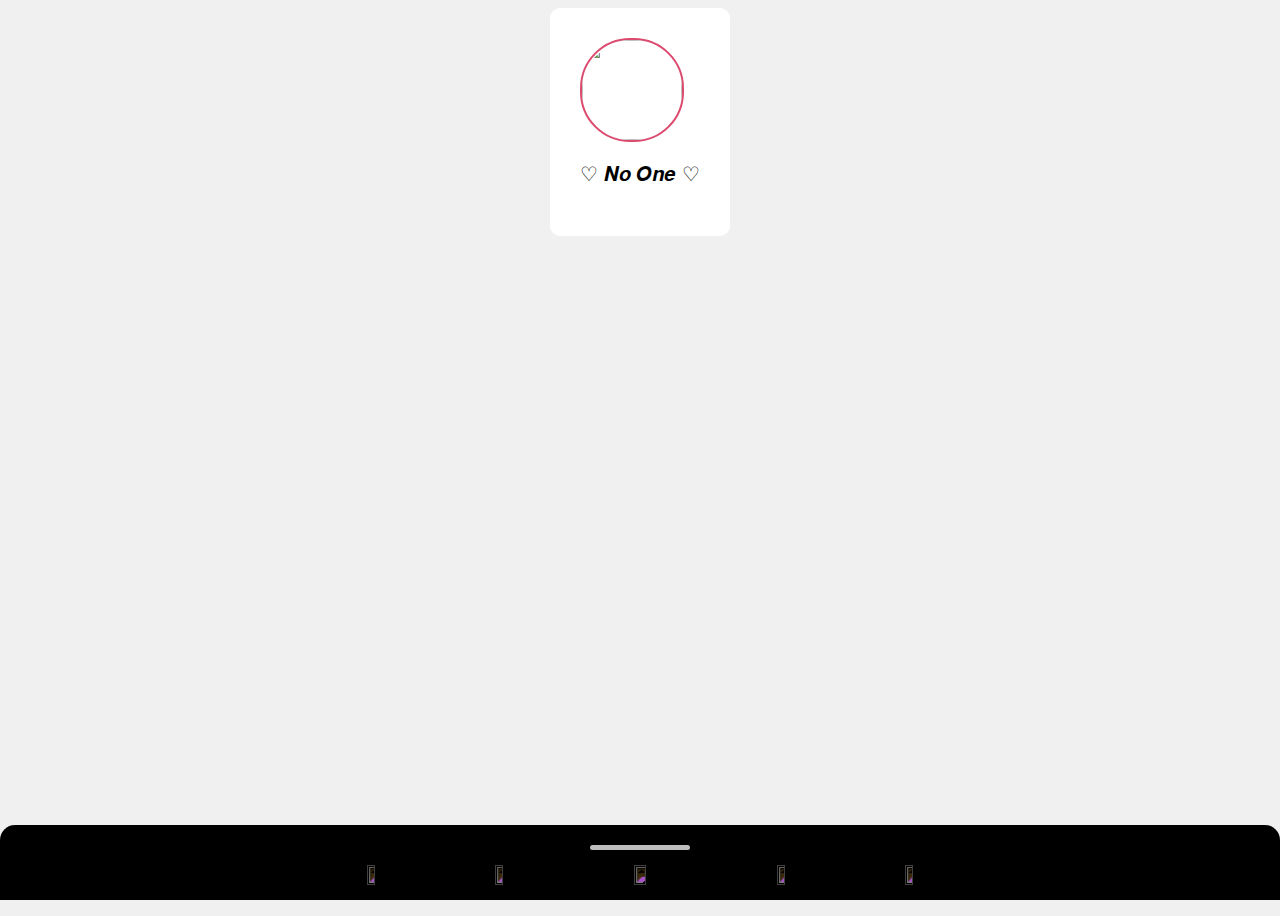
==== commit 6b934eb1: "Update index.html" ====
--- a/docs/index.html
+++ b/docs/index.html
@@ -4,16 +4,6 @@
     <meta charset="UTF-8">
     <meta name="viewport" content="width=device-width, initial-scale=1.0">
     <title>Разворачивающийся список</title>
-    	<link rel="preconnect" href="https://fonts.googleapis.com">
-	<link rel="preconnect" href="https://fonts.gstatic.com" crossorigin>
-	<link href="https://fonts.googleapis.com/css2?family=Montserrat:ital,wght@0,100..900;1,100..900&family=Noto+Sans+Symbols:wght@100..900&family=Roboto:ital,wght@0,100;0,300;0,400;0,500;0,700;0,900;1,100;1,300;1,400;1,500;1,700;1,900&display=swap" rel="stylesheet">
-	<script src="https://telegram.org/js/telegram-web-app.js?56"></script>
-	<meta name="viewport" content="width=device-width, initial-scale=1.0, interactive-widget=resizes-content, viewport-fit=cover">
-	<meta name="viewport" content="width=device-width, initial-scale=1.0, user-scalable=no"> <title>Блокировка изменения масштаба</title>
-	<script src="https://cdn.jsdelivr.net/npm/axios/dist/axios.min.js"></script>
-	<meta name="mobile-web-app-capable" content="yes">
-	<script src="https://cdnjs.cloudflare.com/ajax/libs/tinycolor/1.4.2/tinycolor.min.js"></script>
-	</style> <script src="https://cdn.jsdelivr.net/npm/canvas-confetti@1.4.0/dist/confetti.browser.min.js"></script>
 
 
     <style>
@@ -25,7 +15,7 @@
             color: var(--tg-theme-text-color);
             font-family: 'Roboto', Arial;
             font-size: 20px;
-            background-color: var(--tg-theme-secondary-bg-color);
+            background-color: rgb(240, 240, 240);
             user-select: none;
             margin-left: 15px;
             margin-right: 15px;
@@ -37,12 +27,12 @@
             bottom: 0;
             left: 0;
             width: 100%;
-            background-color: var(--tg-theme-button-color);
+            background-color: black;
             text-align: center;
             padding-top: 20px;
             padding-bottom: 10px;
-            border-top-left-radius: 10px;
-            border-top-right-radius: 10px;
+            border-top-left-radius: 15px;
+            border-top-right-radius: 15px;
             transition: 500ms;
 
         }
@@ -59,7 +49,7 @@
         }
 
         .ava {
-            border: 2px solid var(--tg-theme-button-color);
+            border: 2px solid rgb(221, 74, 111);
             width: 100px;
             height: 100px;
             overflow: hidden;
@@ -89,14 +79,31 @@
             justify-content: none;
             border-radius: 10px;
             background-color: white;
-            padding: 10px;
-            min-width: 100%;
-            align-items: center;
-            display: flex;
+            padding: 30px;
+            justify-content: center;
         }
 
         p {
         }
+
+        .home-indicator {
+            width: 100px;
+            height: 5px;
+            background-color: #bdbdbd;
+            border-radius: 2.5px;
+            margin-bottom: 15px;
+        }
+
+        #hd {
+            transition: 500ms;
+        }
+
+        #spec {
+            display: flex;
+            justify-content: center;
+            width: 100hv;
+        }
+
 
     </style>
 </head>
@@ -109,6 +116,7 @@
     </div>
 
     <div id="menu">
+        <div id = 'spec'><div class = 'home-indicator' id = 'hd'></div></div>       
         <img src = 'https://cdn-icons-png.flaticon.com/512/813/813670.png' width="8%" height="8%" class = 'menu_button' id = 'home' onclick = 'jump("home")'>
         <img src = 'https://cdn-icons-png.flaticon.com/512/3005/3005154.png' width="8%" height="8%" class = 'menu_button' id = 'event' onclick = 'jump("event")'>
         <img src = 'https://cdn-icons-png.flaticon.com/512/262/262038.png' id = 'plus' width="10%" height="10%" class = 'menu_button' onclick = 'plus()'>
@@ -120,15 +128,15 @@
         function jump(name) {
             const element = document.getElementById(`${name}`);
             element.style.transform = "translateY(-12px)";
-            element.style.transition = "0.25s";
+            element.style.transition = "0.3s";
 
             setTimeout(() => {
                 element.style.transform = "translateY(5px)";
 
                 setTimeout(() => {
                     element.style.transform = "translateY(0)";
-                }, 250);
-            }, 250);
+                }, 300);
+            }, 300);
         }
 
         
@@ -137,22 +145,34 @@
             if (menu.style.paddingTop === '20px') {
                 menu.style.paddingTop = '200px';
                 const gl = document.getElementById("gl");
-                gl.style.filter = 'blur(5px)';
+                gl.style.filter = 'blur(20px)';
+                document.getElementById('hd').style.transform = "translateY(-180px)";
             } else {
                 menu.style.paddingTop = '20px';
+                document.getElementById('hd').style.transform = "translateY(0)";
                 const gl = document.getElementById("gl");
                 gl.style.filter = 'blur(0)';
 
             }
 
-            jump('plus')
+            const element = document.getElementById('plus');
+            element.style.transform = "scale(0.7)";
+            element.style.transition = "0.3s";
+
+            setTimeout(() => {
+                element.style.transform = "scale(1.2)";
+                setTimeout(() => {
+                    element.style.transform = "scale(1)"
+                }, 300)
+            }, 300);
         }
 
         function pyst() {
             const gl = document.getElementById("gl");
-            if (gl.style.filter === 'blur(5px)') {
+            if (gl.style.filter === 'blur(20px)') {
                 document.getElementById("menu").style.paddingTop = '20px';
                 gl.style.filter = 'blur(0)'
+                document.getElementById('hd').style.transform = "translateY(0)";
             }
         }
     </script>
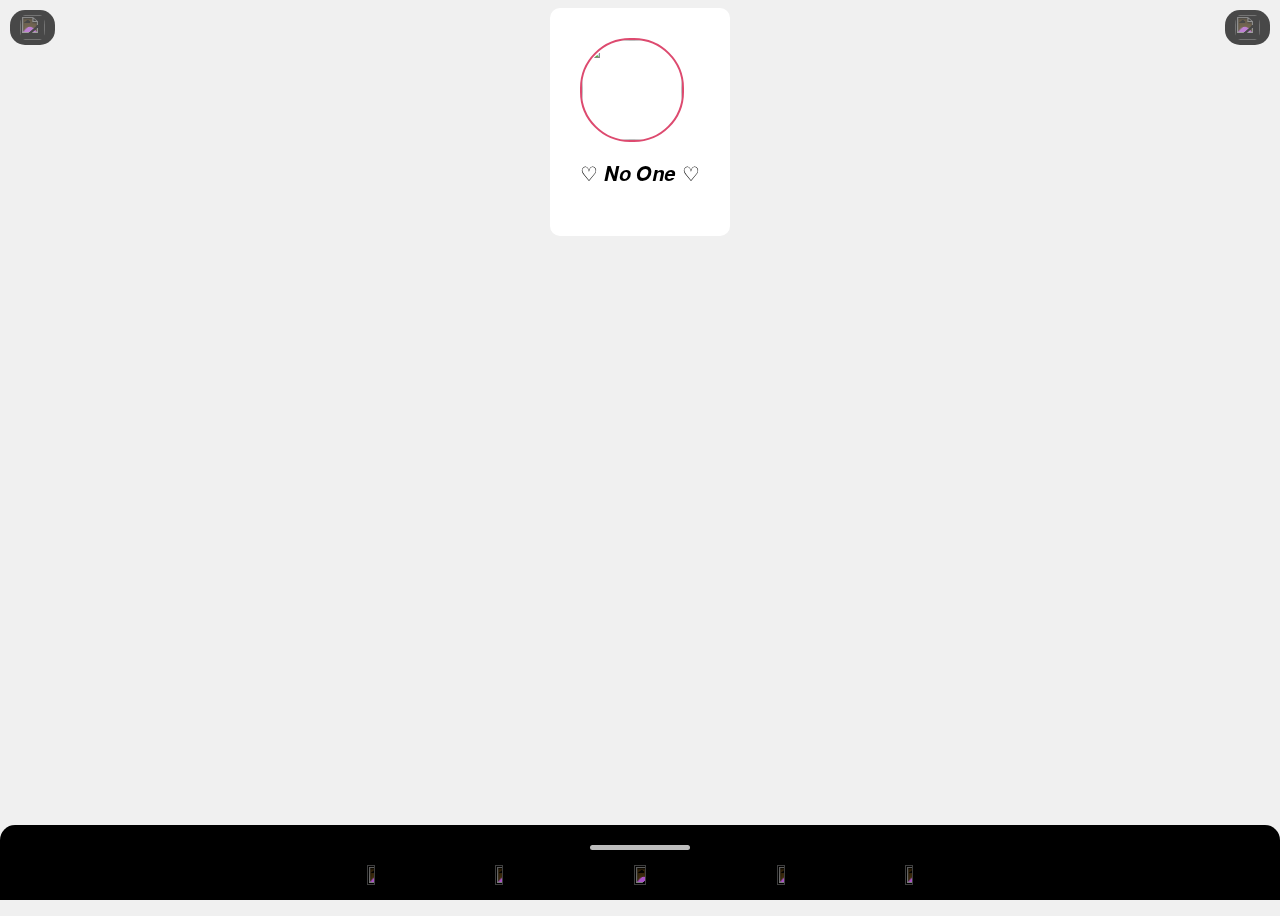
==== commit b78cef48: "Update index.html" ====
--- a/docs/index.html
+++ b/docs/index.html
@@ -34,6 +34,7 @@
             border-top-left-radius: 15px;
             border-top-right-radius: 15px;
             transition: 500ms;
+            z-index: 3;
 
         }
 
@@ -72,6 +73,7 @@
         }
 
         #gl {
+            z-index: 1;
             transition: 500ms;
         }
 
@@ -101,21 +103,64 @@
         #spec {
             display: flex;
             justify-content: center;
-            width: 100hv;
+            width: 100vw;
+        }
+
+        #param {
+            padding-top: 5px;
+            padding-bottom: 5px;
+            filter: invert();
+            width: 25px;
+            height: 25px;
+            padding-left: 10px;
+            padding-right: 10px;
+            margin: 10px;
+            border-radius: 15px;
+            background-color: white;
+            position: fixed;
+            top: 0;
+            right: 0;
+            opacity: 0.7;
+        }
+
+        #nasad {
+            padding-top: 5px;
+            padding-bottom: 5px;
+            filter: invert();
+            width: 25px;
+            height: 25px;
+            padding-left: 10px;
+            padding-right: 10px;
+            margin: 10px;
+            border-radius: 15px;
+            background-color: white;
+            position: fixed;
+            top: 0;
+            left: 0;
+            opacity: 0.7;
+        }
+
+        #param0 {
+            z-index: 2;
         }
 
 
     </style>
 </head>
 <body>
-    <div id = 'gl' onclick="pyst()">
+    <div id = 'param0'>
+        <img src = 'https://img.icons8.com/?size=100&id=E2Y2iSjLCP6k&format=png&color=000000' id = 'nasad' style = 'transition: 500ms'>
+        <div id = 'param1' style = 'transition: 500ms;'><img src = 'https://cdn-icons-png.flaticon.com/128/7131/7131131.png' id = 'param' onclick = 'param()' style = 'transition: 500ms'></div>
+    </div>
+
+    <div id = 'gl' onclick="pyst()" style="filter: blur(0px);">
         <div class="div_pyst">
             <div class = 'ava'><img src = 'https://avatanplus.com/files/photos/mid/5ed4f2ff1b7441726fd53488.png' width="100%" height="100%"></div>
             <p>♡ 𝑵𝒐 𝑶𝒏𝒆 ♡</p>
         </div>
     </div>
 
-    <div id="menu">
+    <div id="menu" style="padding-top: 20px;">
         <div id = 'spec'><div class = 'home-indicator' id = 'hd'></div></div>       
         <img src = 'https://cdn-icons-png.flaticon.com/512/813/813670.png' width="8%" height="8%" class = 'menu_button' id = 'home' onclick = 'jump("home")'>
         <img src = 'https://cdn-icons-png.flaticon.com/512/3005/3005154.png' width="8%" height="8%" class = 'menu_button' id = 'event' onclick = 'jump("event")'>
@@ -175,6 +220,34 @@
                 document.getElementById('hd').style.transform = "translateY(0)";
             }
         }
+
+        function param() {
+            const param = document.getElementById('param');
+            param.style.opacity = '1';
+            document.getElementById('gl').style.filter = 'blur(20px)';
+            document.getElementById('nasad').style.transform = 'translateX(20px)';
+            setTimeout(() => {
+                document.getElementById('nasad').style.transform = 'translateX(-100px)';
+                const param1 = document.getElementById('param1');
+                const center = window.innerWidth / 2;
+                const center1 = param.offsetWidth / 2;
+                const center0 = center - center1 - 10;
+                param.style.transform = `translateX(-${center0}px)`;
+
+                setTimeout(() => {
+                    param.style.paddingLeft = '100px';
+                    param.style.paddingRight = '100px';
+                    param.style.paddingBottom = '350px';
+                    const center2 = center1 * 2 + 200 / 2;
+                    const center3 = center2 - center - 20;
+                    param.style.transform = `translateX(${center3}px)`;
+                    setTimeout(() => {
+                        param.style.paddingBottom = '300px';
+                    }, 500)
+                }, 600)
+            }, 500)
+        }
+
     </script>
 </body>
 </html>
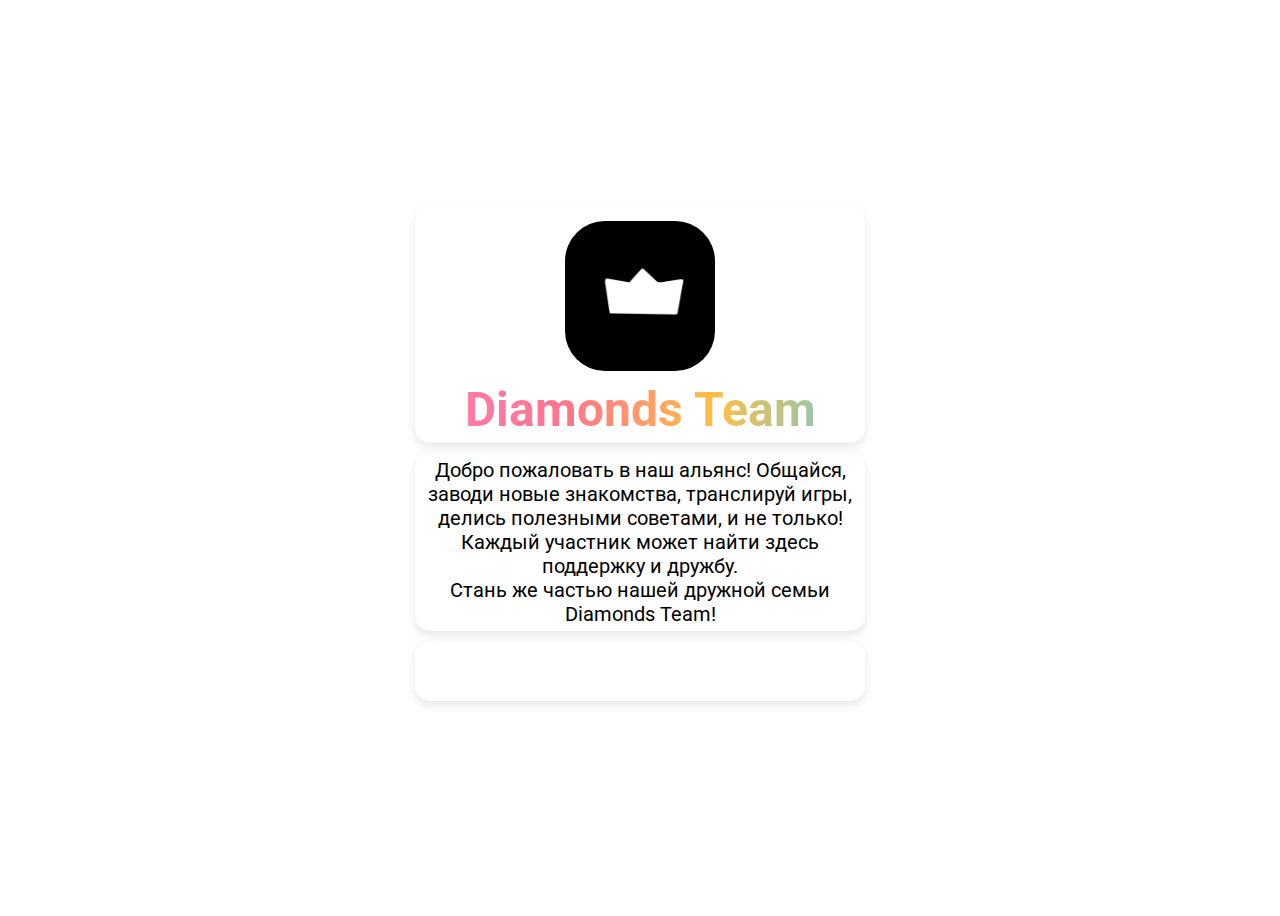
==== commit ef8c9aa9: "Update index.html" ====
--- a/docs/index.html
+++ b/docs/index.html
@@ -1,253 +1,563 @@
 <!DOCTYPE html>
-<html lang="en">
 <head>
-    <meta charset="UTF-8">
-    <meta name="viewport" content="width=device-width, initial-scale=1.0">
-    <title>Разворачивающийся список</title>
-
-
-    <style>
-        body {
-            justify-content: center;
-            height: 100vh;
-            text-align: center;
-            display: flex;
-            color: var(--tg-theme-text-color);
-            font-family: 'Roboto', Arial;
-            font-size: 20px;
-            background-color: rgb(240, 240, 240);
-            user-select: none;
-            margin-left: 15px;
-            margin-right: 15px;
-            outline: none;
-	    }
-
-        #menu {
-            position: fixed;
-            bottom: 0;
-            left: 0;
-            width: 100%;
-            background-color: black;
-            text-align: center;
-            padding-top: 20px;
-            padding-bottom: 10px;
-            border-top-left-radius: 15px;
-            border-top-right-radius: 15px;
-            transition: 500ms;
-            z-index: 3;
-
+	<title>Diamonds Team (тест)</title>
+	<link rel="preconnect" href="https://fonts.googleapis.com">
+	<link rel="preconnect" href="https://fonts.gstatic.com" crossorigin>
+	<link href="https://fonts.googleapis.com/css2?family=Montserrat:ital,wght@0,100..900;1,100..900&family=Noto+Sans+Symbols:wght@100..900&family=Roboto:ital,wght@0,100;0,300;0,400;0,500;0,700;0,900;1,100;1,300;1,400;1,500;1,700;1,900&display=swap" rel="stylesheet">
+	<script src="https://telegram.org/js/telegram-web-app.js?56"></script>
+	<meta name="viewport" content="width=device-width, initial-scale=1.0, interactive-widget=resizes-content, viewport-fit=cover">
+	<meta name="viewport" content="width=device-width, initial-scale=1.0, user-scalable=no"> <title>Блокировка изменения масштаба</title>
+	<script src="https://cdn.jsdelivr.net/npm/axios/dist/axios.min.js"></script>
+	<meta name="mobile-web-app-capable" content="yes">
+	<script src="https://cdnjs.cloudflare.com/ajax/libs/tinycolor/1.4.2/tinycolor.min.js"></script>
+	</style> <script src="https://cdn.jsdelivr.net/npm/canvas-confetti@1.4.0/dist/confetti.browser.min.js"></script>
+</head>
+
+<style>
+	
+	:root {
+		--tg-theme-secondary-bg-color: var(--tg-theme-secondary-bg-color);
+		--tg-theme-text-color: var(--tg-theme-text-color);
+		--tg-theme-button-color: var(--tg-theme-button-color);
+		--tg-theme-text-color: var(--tg-theme-text-color);
+		
+	}
+	
+	body {
+		justify-content: center;
+		align-items: center;
+		height: 100vh;
+		text-align: center;
+		display: flex;
+		color: var(--tg-theme-text-color);
+		font-family: 'Roboto', Arial;
+		font-size: 20px;
+		background-color: var(--tg-theme-secondary-bg-color);
+		user-select: none;
+		margin-left: 15px;
+		margin-right: 15px;
+		outline: none;
+	}
+	
+	img {
+		margin: 10px;
+		border: 2px solid var(--tg-theme-button-color);
+		width: 150px;
+		height: 150px;
+		margin-left: auto; margin-right: auto;
+		border-radius: 40px;
+		box-shadow: 0 0 20px var(--tg-theme-button-color);
+		display: block;
+	}
+
+	button {
+		margin: 10px;
+		font-family: 'Roboto', Arial;
+		font-size: 20px;
+		border-radius: 15px;
+		color: white;	
+		margin-left: auto; margin-right: auto;
+		background-color: var(--tg-theme-button-color);
+		border: none;
+		padding: 10px 20px;
+		width: 335px;
+		height: 60px;
+		display: block;
+		cursor: pointer;
+            	transition: transform 0.5s
+	}
+
+	button:active {
+            transform: scale(0.5)
         }
-
-        span {
-            margin-right: 5px;
-            margin-left: 5px;
+	
+	.n {
+		text-align: center;
+		background-color: var(--tg-theme-bg-color);
+		margin-bottom: 10px;
+		padding: 5px;
+		border-radius: 15px;
+		box-shadow: 0 4px 10px rgba(0, 0, 0, 0.1);
+	}
+
+	.p {
+		box-shadow: 0 4px 10px rgba(0, 0, 0, 0.1);
+		background-color: var(--tg-theme-bg-color);
+		border-radius: 15px;
+		padding: 5px;
+		margin: 0;
+		padding-left: 10px;
+		padding-right: 10px;
+	}
+
+	h1 {
+		margin: 0;
+		padding: 0;
+	}
+	
+	h6 {
+		margin: 0;
+		padding-left: 0;
+		padding-right: 0;
+		padding-top: 0;
+		padding-bottom: 0;
+	}
+
+	#block1 {
+		display: block;
+	}
+
+	input {
+		margin-left: auto; margin-right: auto;
+		background-color: var(--tg-theme-secondary-bg-color);
+		border: 2px solid var(--tg-theme-button-color);
+		border-radius: 15px;
+		width: 331px;
+		height: 58px;
+		padding: 0;
+		padding-left: 2px;
+		color: var(--tg-theme-text-color);
+		font-family: 'Roboto', Arial;
+		font-size: 20px;
+		text-transform: uppercase;
+	}
+
+	input:focus {
+		outline: none;
+		box-shadow: 0 0 20px var(--tg-theme-button-color);
+	}
+
+	hr {
+		color: var(--tg-theme-section-separator-color);
+		margin: 6px;
+		width: 40%;
+		margin-left: auto; margin-right: auto;
+	}
+
+	#p1 {
+		margin: 4px;
+	}
+
+	#b {
+	}
+
+	#block2 {
+		display: none;
+	}
+
+	#bst1 {
+	}
+
+	.prodol {
+		width: 100%;
+		box-shadow: 0 4px 10px rgba(0, 0, 0, 0.1);
+	}
+
+	#block3 {
+		display: none;
+	}
+
+	.error {
+		color: red;
+	}
+
+	#no {
+		background-color: red;
+	}
+
+	#block4 {
+		display: none;
+	}
+
+	.checkbox {
+		appearance: none; -webkit-appearance: none; -moz-appearance: none;
+		margin: 10px;
+		border-radius: 5px;
+		color: var(--tg-theme-button-color);
+		background-color: transparent;
+		border: 2px solid var(--tg-theme-button-color);
+		margin-left: 0; margin-right: 0;
+		padding: 0;
+		width: 25px;
+		height: 25px;
+		display: flex;
+	}
+
+	.span {
+		justify-content: center;
+		padding: 0;
+		margin: 0;
+		align-items: center;
+		text-align: center;
+		display: flex;
+	}
+
+	.span input[type='checkbox'] {
+		margin-right: 5px;
+	}
+
+	div {
+		max-width: 450px;
+	}
+
+	.pyst {
+		padding-top: 6px;
+		margin: 0;
+		padding: 0;
+	}
+
+	.blurred {
+        	position: absolute;
+	        top: 0;
+	        left: 0;
+	        width: 100%;
+	        height: 100%;
+		backdrop-filter: blur(30px);
+	        -webkit-backdrop-filter: blur(30px);
+	        display: none;
+	        z-index: 1;
         }
 
-        .menu_button {
-            margin-right: 10px;
-            margin-left: 10px;
-            filter: invert()
-        }
-
-        .ava {
-            border: 2px solid rgb(221, 74, 111);
-            width: 100px;
-            height: 100px;
-            overflow: hidden;
-            border-radius: 50px;
-        }
-
-        .data {
-        }
-
-        #dt {
-            position: fixed;
-            top: 0;
-            left: 0;
-            width: 100%;
-            background-color: rgb(221, 74, 111);
-            text-align: center;
-            padding-top: 0;
-            padding-bottom: 2px;
-            opacity: 0.5;
-        }
-
-        #gl {
-            z-index: 1;
-            transition: 500ms;
-        }
-
-        .div_pyst {
-            justify-content: none;
-            border-radius: 10px;
-            background-color: white;
-            padding: 30px;
-            justify-content: center;
-        }
-
-        p {
-        }
-
-        .home-indicator {
-            width: 100px;
-            height: 5px;
-            background-color: #bdbdbd;
-            border-radius: 2.5px;
-            margin-bottom: 15px;
-        }
-
-        #hd {
-            transition: 500ms;
-        }
-
-        #spec {
-            display: flex;
-            justify-content: center;
-            width: 100vw;
-        }
-
-        #param {
-            padding-top: 5px;
-            padding-bottom: 5px;
-            filter: invert();
-            width: 25px;
-            height: 25px;
-            padding-left: 10px;
-            padding-right: 10px;
-            margin: 10px;
-            border-radius: 15px;
-            background-color: white;
-            position: fixed;
-            top: 0;
-            right: 0;
-            opacity: 0.7;
-        }
-
-        #nasad {
-            padding-top: 5px;
-            padding-bottom: 5px;
-            filter: invert();
-            width: 25px;
-            height: 25px;
-            padding-left: 10px;
-            padding-right: 10px;
-            margin: 10px;
-            border-radius: 15px;
-            background-color: white;
-            position: fixed;
-            top: 0;
-            left: 0;
-            opacity: 0.7;
-        }
-
-        #param0 {
+	.overlay {
+            position: absolute;
+            top: 50%;
+            left: 50%;
+	    transform: translate(-50%, -50%);
+            -webkit-transform: translate(-50%, -50%);
+            background-color: transparent;
+            padding: 20px;
+            display: none;
             z-index: 2;
         }
 
-
-    </style>
-</head>
-<body>
-    <div id = 'param0'>
-        <img src = 'https://img.icons8.com/?size=100&id=E2Y2iSjLCP6k&format=png&color=000000' id = 'nasad' style = 'transition: 500ms'>
-        <div id = 'param1' style = 'transition: 500ms;'><img src = 'https://cdn-icons-png.flaticon.com/128/7131/7131131.png' id = 'param' onclick = 'param()' style = 'transition: 500ms'></div>
-    </div>
-
-    <div id = 'gl' onclick="pyst()" style="filter: blur(0px);">
-        <div class="div_pyst">
-            <div class = 'ava'><img src = 'https://avatanplus.com/files/photos/mid/5ed4f2ff1b7441726fd53488.png' width="100%" height="100%"></div>
-            <p>♡ 𝑵𝒐 𝑶𝒏𝒆 ♡</p>
-        </div>
-    </div>
-
-    <div id="menu" style="padding-top: 20px;">
-        <div id = 'spec'><div class = 'home-indicator' id = 'hd'></div></div>       
-        <img src = 'https://cdn-icons-png.flaticon.com/512/813/813670.png' width="8%" height="8%" class = 'menu_button' id = 'home' onclick = 'jump("home")'>
-        <img src = 'https://cdn-icons-png.flaticon.com/512/3005/3005154.png' width="8%" height="8%" class = 'menu_button' id = 'event' onclick = 'jump("event")'>
-        <img src = 'https://cdn-icons-png.flaticon.com/512/262/262038.png' id = 'plus' width="10%" height="10%" class = 'menu_button' onclick = 'plus()'>
-        <img src = 'https://cdn-icons-png.flaticon.com/512/149/149309.png' width="8%" height="8%" class = 'menu_button' id = 'search' onclick = 'jump("search")'>
-        <img src = 'https://cdn-icons-png.flaticon.com/512/1159/1159740.png' width="8%" height="8%" class = 'menu_button' id = 'user' onclick = 'jump("user")'>
-    </div>
-
-    <script>
-        function jump(name) {
-            const element = document.getElementById(`${name}`);
-            element.style.transform = "translateY(-12px)";
-            element.style.transition = "0.3s";
-
-            setTimeout(() => {
-                element.style.transform = "translateY(5px)";
-
-                setTimeout(() => {
-                    element.style.transform = "translateY(0)";
-                }, 300);
-            }, 300);
+	.butt {
+            z-index: 3;
         }
 
-        
-        function plus() {
-            const menu = document.getElementById("menu");
-            if (menu.style.paddingTop === '20px') {
-                menu.style.paddingTop = '200px';
-                const gl = document.getElementById("gl");
-                gl.style.filter = 'blur(20px)';
-                document.getElementById('hd').style.transform = "translateY(-180px)";
-            } else {
-                menu.style.paddingTop = '20px';
-                document.getElementById('hd').style.transform = "translateY(0)";
-                const gl = document.getElementById("gl");
-                gl.style.filter = 'blur(0)';
-
-            }
-
-            const element = document.getElementById('plus');
-            element.style.transform = "scale(0.7)";
-            element.style.transition = "0.3s";
-
-            setTimeout(() => {
-                element.style.transform = "scale(1.2)";
-                setTimeout(() => {
-                    element.style.transform = "scale(1)"
-                }, 300)
-            }, 300);
+	.pp {
+		box-shadow: 0 4px 10px rgba(0, 0, 0, 0.1);
+		background-color: var(--tg-theme-bg-color);
+		border-radius: 15px;
+		padding: 5px;
+		margin: 0;
+		padding-left: 10px;
+		padding-right: 10px;
+	}
+
+	#block5 {
+		display: none;
+	}
+
+	.gif {
+		position: absolute;
+		width: 85%;
+	        height: 100%;
+	        display: flex;
+	        align-items: center;
+	        justify-content: center;
+		margin: 0;
+		border: 0;
+		margin-left: 0; margin-right: 0;
+		border-radius: 0;
+		box-shadow: none;
+		display: block;
+		z-index: 1;
+		pointer-events: none;
+	}
+
+	#finish0 {
+		width: 100%;
+	}
+
+	a, a:focus, a:hover, a:active {
+		text-decoration: none;
+		color: var(--tg-theme-button-color);
+	}
+
+	#mmm {
+		margin-top: 0;
+	}
+
+	#zzz2 {
+		margin-bottom: 0;
+		padding-bottom: 0;
+	}
+
+	.zxz {
+            font-size: 3rem;
+            font-weight: bold;
+            background: linear-gradient(90deg, #ff7eb3, #ff758c, #ffbf45, #71c9ce);
+            -webkit-background-clip: text;
+            -webkit-text-fill-color: transparent;
         }
-
-        function pyst() {
-            const gl = document.getElementById("gl");
-            if (gl.style.filter === 'blur(20px)') {
-                document.getElementById("menu").style.paddingTop = '20px';
-                gl.style.filter = 'blur(0)'
-                document.getElementById('hd').style.transform = "translateY(0)";
-            }
-        }
-
-        function param() {
-            const param = document.getElementById('param');
-            param.style.opacity = '1';
-            document.getElementById('gl').style.filter = 'blur(20px)';
-            document.getElementById('nasad').style.transform = 'translateX(20px)';
-            setTimeout(() => {
-                document.getElementById('nasad').style.transform = 'translateX(-100px)';
-                const param1 = document.getElementById('param1');
-                const center = window.innerWidth / 2;
-                const center1 = param.offsetWidth / 2;
-                const center0 = center - center1 - 10;
-                param.style.transform = `translateX(-${center0}px)`;
-
-                setTimeout(() => {
-                    param.style.paddingLeft = '100px';
-                    param.style.paddingRight = '100px';
-                    param.style.paddingBottom = '350px';
-                    const center2 = center1 * 2 + 200 / 2;
-                    const center3 = center2 - center - 20;
-                    param.style.transform = `translateX(${center3}px)`;
-                    setTimeout(() => {
-                        param.style.paddingBottom = '300px';
-                    }, 500)
-                }, 600)
-            }, 500)
-        }
-
-    </script>
+	
+</style>
+
+<body>    
+	<div id = 'block1'>
+	<div class = 'n' id = 'bst'>
+	<img
+		src="./DT.jpg"
+		alt="Diamonds Team иконка"
+		width="40%">
+		<h6 class = 'zxz'>Diamonds Team</h6>
+	</div>
+	
+	<div>
+		<p class = 'p' id = 'bst1'>Добро пожаловать в наш альянс! Общайся, заводи новые знакомства, транслируй игры, делись полезными советами, и не только! Каждый участник может найти здесь поддержку и дружбу.<br>Стань же частью нашей дружной семьи Diamonds Team!</p>
+		<button id = 'prodol' class = 'prodol' onclick = 'x()'>Продолжить</button>
+	</div>
+	</div>
+
+	<div id = 'block2'>
+		<h1>Авторизация</h1>
+	<div class = 'n' id = 'b'>
+		<p id = 'p1'>Для того, чтобы пройти дальше, тебе нужно ввести свой игровой тег-ID.</p>
+		<input id = 'avt' placeholder = '#EXAMPLE' value = '#' onkeydown="a(event)"><br>
+		<button id = 'yyy' onclick = 'y()'>Авторизоваться</button>
+	</div>
+		<p id = 'prover' class = 'error'></p>
+	</div>
+
+	
+	<div class="blurred"></div>
+	<div id = 'false_club' class = 'overlay'>
+		<div class = 'pp'>
+			<h1>Ты уверен?</h1>
+			<hr>
+			<p class = 'pyst'>Судя по данным твоего игрового аккаунта, ты не являешься участником альянса Diamonds Team.<br>Всё ровно хочешь продолжить вступление?</p>
+			<button onclick = 'b()'>Продолжить</button>
+			<button onclick = 'b1()'>Отмена</button>
+		</div>
+	</div>
+	
+	<div id = 'block3' class = 'content'>
+		<div class = 'n'>
+			<img id = 'icon' src = ''>
+			<h1 id = 'nick''></h1>
+		</div>
+		
+		<div class = 'p'>
+			<p class = 'pyst'>Это твой игровой аккаунт?</p>
+		
+			<button onclick = 'z()'>Да</button>
+			<button id = 'no'>Нет</button>
+		</div>
+	</div>
+
+	<div id = 'block4' id = 'zzz2'>
+		<a href = 'https://telegra.ph/DOBRO-POZHALOVAT-V-DIMONDS-TEAM-14-05-22' target="_blank"><h1>Правила</h1></a>
+		<p class = 'n' id = 'mmm'>На этом этапе тебе необходимо ознакомиться с основными правилами альянса. Это важно, чтобы в дальнейшем избежать ошибок, которые могут повлечь за собой последствия в виде наказаний. Мы стремимся создать дружелюбную и безопасную среду для всех участников, поэтому соблюдение правил является обязательным.
+Нажимая на галочку ниже, ты подтверждаешь своё ознакомление с правилами и их соблюдение</p>
+		<div class = 'p'>
+		<label class = 'span'>
+			<input type = 'checkbox' class = 'checkbox' id = 'zzz'>
+			<span>Я подтверждаю.</span>
+		</label>
+		<button id = 'zzz1' disabled onclick = 'v()'>Продолжить</button>
+		</div>
+	</div>
+
+	<div id = 'block5'>
+		<convas id = 'gif'></convas>
+		<h1>Финиш!</h1>
+		<p class = 'p'>Поздравляю! Ты успешно прошел все этапы вступления в наш альянс. Остался последний шаг. Присоединяйся к нашему Telegram-чату, чтобы быть в курсе всех новостей и событий. Мы уверены, что вместе мы сможем достичь новых высот и преодолеть любые препятствия. Нажми на ссылку ниже, чтобы присоединиться:</p>
+		<button onclick = "finishh()" id = 'finish0'>Присоединиться</button>
+	</div>
+	
+	<script>
+		const bg = getComputedStyle(document.documentElement).getPropertyValue ('--tg-theme-secondary-bg-color');
+		const bg1 = getComputedStyle(document.documentElement).getPropertyValue('--tg-theme-bg-color');
+
+		const bg2 = getComputedStyle(document.documentElement).getPropertyValue('--tg-theme-button-color');
+		const bg3 = getComputedStyle(document.documentElement).getPropertyValue('--tg-theme-text-color');
+		
+		function tema () {
+			const color = tinycolor(bg1).darken(5).toString();
+			if (Telegram.WebApp.colorScheme === 'dark') {
+				document.addEventListener('DOMContentLoaded', () => {
+	    				const elements = document.querySelectorAll('.n');
+	    				elements.forEach(element => {
+	        				element.style.setProperty('background-color', color);
+	    				});
+					
+					const elements1 = document.querySelectorAll('.p');
+					elements1.forEach(element => {
+	        				element.style.setProperty('background-color', color);
+	    				});
+				});
+			} else {
+				document.addEventListener('DOMContentLoaded', () => {
+	    				const elements = document.querySelectorAll('body');
+	    				elements.forEach(element => {
+	        				element.style.setProperty('background-color', color);
+	    				});
+				});
+			}
+		}
+		
+		function tema1 () {
+			document.addEventListener('DOMContentLoaded', () => {
+				const buttons = document.querySelectorAll('button');
+        			buttons.forEach(button => {
+        				button.style.setProperty('color', 'black');
+    				});
+			});
+		}
+
+		if (bg === bg1) {
+			tema ();
+		}
+			
+		if (bg3 === bg2) {
+			tema1 ();
+		}
+		
+		/* if (Telegram.WebApp.platform === 'ios') {
+			if (Telegram.WebApp.colorScheme === 'dark') {
+				document.addEventListener('DOMContentLoaded', () => {
+		    			const elements = document.querySelectorAll('.n');
+		    			elements.forEach(element => {
+		        			element.style.setProperty('background-color', bg);
+		    			});
+						
+					const elements1 = document.querySelectorAll('.p');
+					elements1.forEach(element => {
+		        			element.style.setProperty('background-color', bg);
+		    			});
+				});
+	
+				document.addEventListener('DOMContentLoaded', () => {
+		    			const elements = document.querySelectorAll('body');
+		    			elements.forEach(element => {
+		        			element.style.setProperty('background-color', bg1);
+		    			});
+				});
+			}
+		} */
+		
+	</script>
+	
+	<script>
+		function x() {
+			document.getElementById ('block1').style.display = 'none';
+			document.getElementById ('block2').style.display = 'block';
+		}
+
+		let tg = window.Telegram.WebApp;
+		tg.expand();
+	</script>
+
+	<script>
+		function a(event) { 
+			if (event.key === "Enter") {
+				y();
+			}
+		}
+
+		function b() {
+			const blurred = document.querySelector('.blurred');
+		        const overlay = document.querySelector('.overlay');
+		        blurred.style.display = 'none';
+		        overlay.style.display = 'none';
+		        overlay.style.filter = 'block';
+			document.getElementById ('block3').style.display = 'none';
+			document.getElementById ('false_club').style.display = 'none';
+			document.getElementById ('block4').style.display = 'block';
+		}
+
+		function b1() {
+			Telegram.WebApp.close();
+		}
+			
+		function y() {
+			var g = document.getElementById ('avt').value;
+			var g1 = g.substring(1);
+			if (g === '' || g1 === '') {
+				var er = document.getElementById ('prover');
+				er.innerHTML = '*Поле ввода не содержит никакой информации. Пожалуйста, заполни его.'
+			}
+			else if (g.includes ('#')) {
+				axios.get('https://noone0001.pythonanywhere.com/profile/' + g1)
+				.then(response => {
+					zapr = response.data
+					if (response.data.status === 'tr') {
+						var icon = document.getElementById('icon');
+						icon.src = response.data.icon;
+	
+						var nick = document.getElementById('nick');
+						nick.innerHTML = response.data.name;
+							
+						document.getElementById ('block2').style.display = 'none';
+						document.getElementById ('block3').style.display = 'block';
+					} else {
+						var er = document.getElementById ('prover');
+						er.innerHTML = '*Некорректный тег-ID. Попробуй ещё раз.';
+					}
+				});
+				
+			} else {
+				var er = document.getElementById ('prover');
+				er.innerHTML = '*Игровой тег-ID должен содержать символ "#".'
+			}
+		}
+		
+		function z() {
+			if (zapr.club === 'Green Diamond' || zapr.club === 'Red Diamonds' || zapr.club === 'Blue Diamonds' || zapr.club === 'Pink Diamonds') {
+				document.getElementById ('block3').style.display = 'none';
+				document.getElementById ('block4').style.display = 'block';
+			
+			} else {
+				// document.getElementById ('block3').style.display = 'none';
+				// document.getElementById ('false_club').style.display = 'block';
+		        	const blurred = document.querySelector('.blurred');
+		            	const overlay = document.querySelector('.overlay');
+		            	blurred.style.display = 'block';
+		            	overlay.style.display = 'block';
+		            	overlay.style.filter = 'none';
+			        
+			}
+		}
+
+		document.getElementById('zzz').addEventListener('change', function() { 
+			document.getElementById('zzz1').disabled = !this.checked; 
+		});
+		
+		function v() {
+			document.getElementById ('block4').style.display = 'none';
+			document.getElementById ('block5').style.display = 'block';
+
+		function createConfetti() {
+            		confetti ({
+	                	particleCount: 50,
+	                	angle: 90,
+	                	spread: 90,
+	                	startVelocity: 60,
+	                	origin: { x: Math.random(), y: 0 },
+	                	ticks: 300,
+	                	gravity: 1,
+	                	colors: ['#ff5733', '#33ff57', '#3357ff', '#ff33a1', '#a133ff']
+	            	});
+        	}
+
+        // Создаем конфетти каждые 50 миллисекунд
+        setInterval(createConfetti, 100);
+		}
+
+	function finishh() {
+		let data = {
+			stat: 'tr',
+			name: zapr.name,
+			club: zapr.club
+		}
+
+		const tg = window.Telegram.WebApp;
+		tg.sendData(JSON.stringify(data));
+		Telegram.WebApp.close();
+		window.location.href = 'https://t.me/diamondsteam_bs';
+	}
+		
+	</script>
+
 </body>
-</html>
+</html>	
